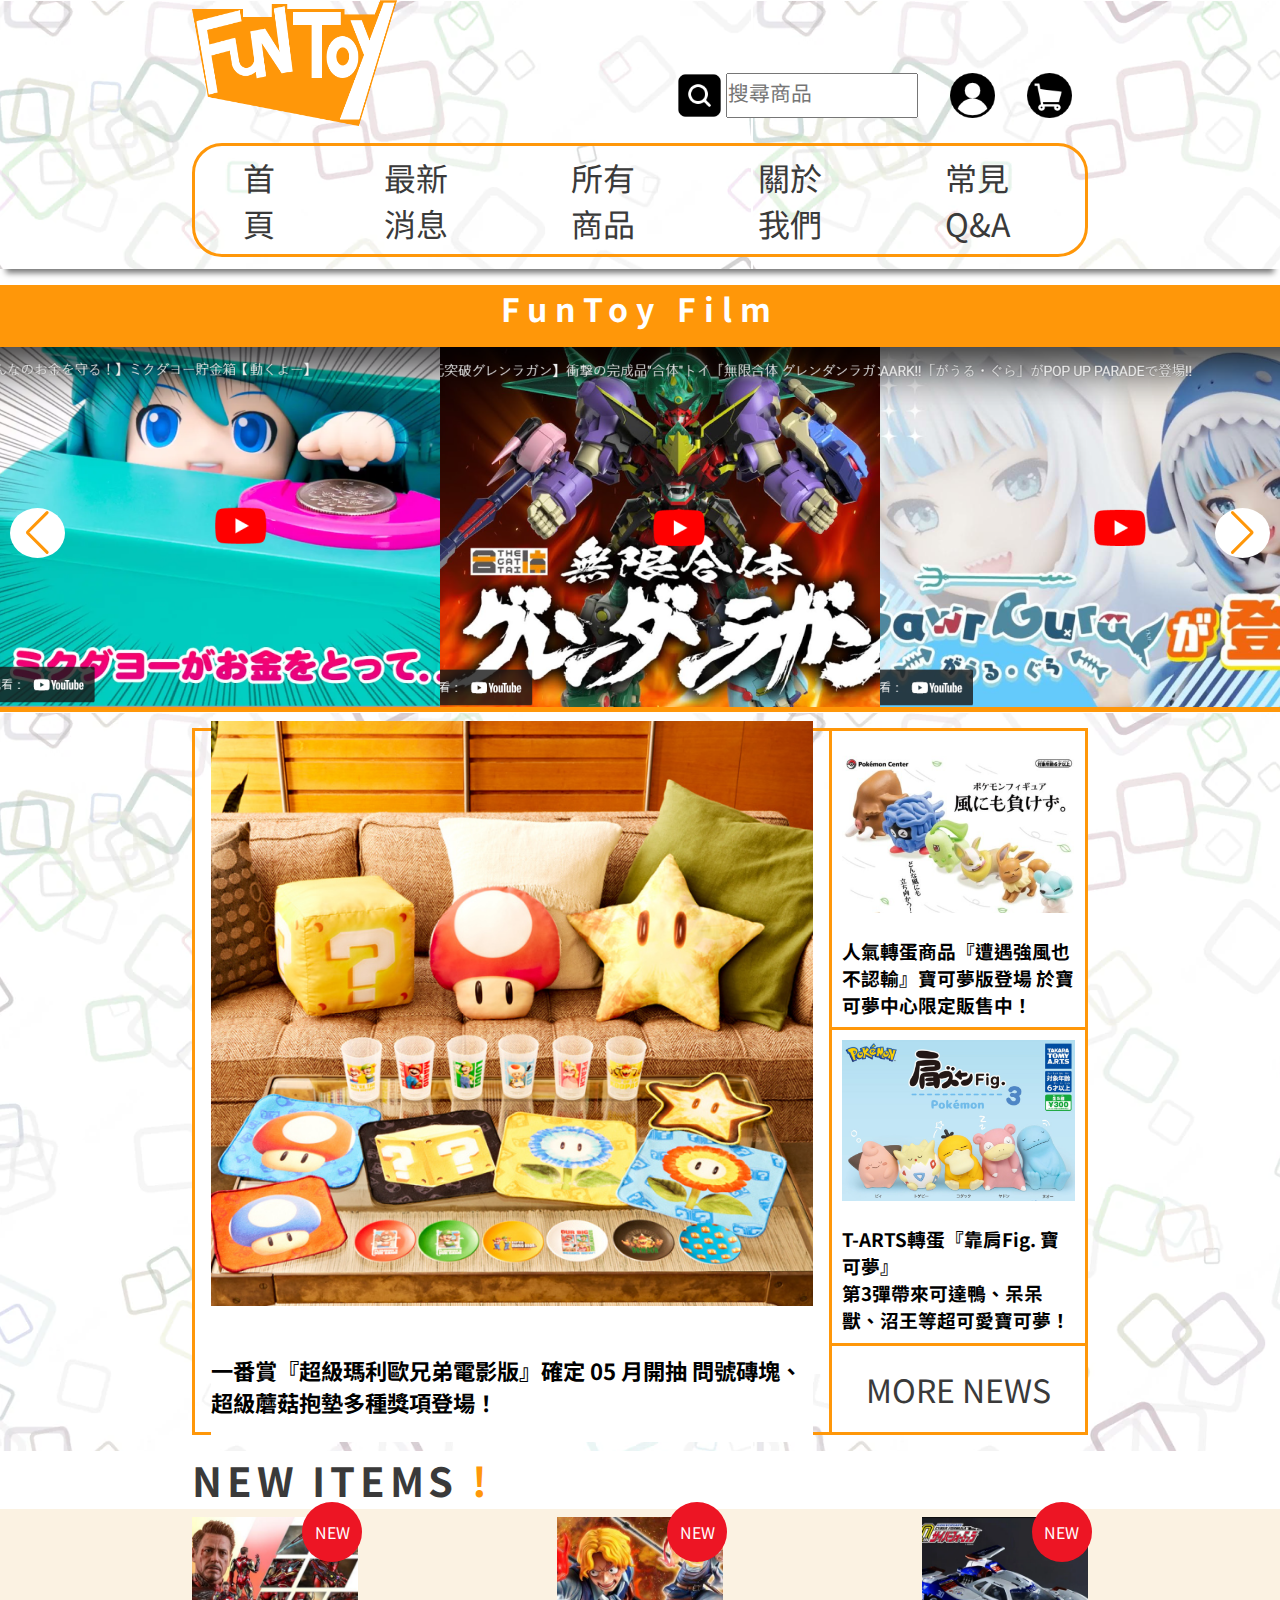
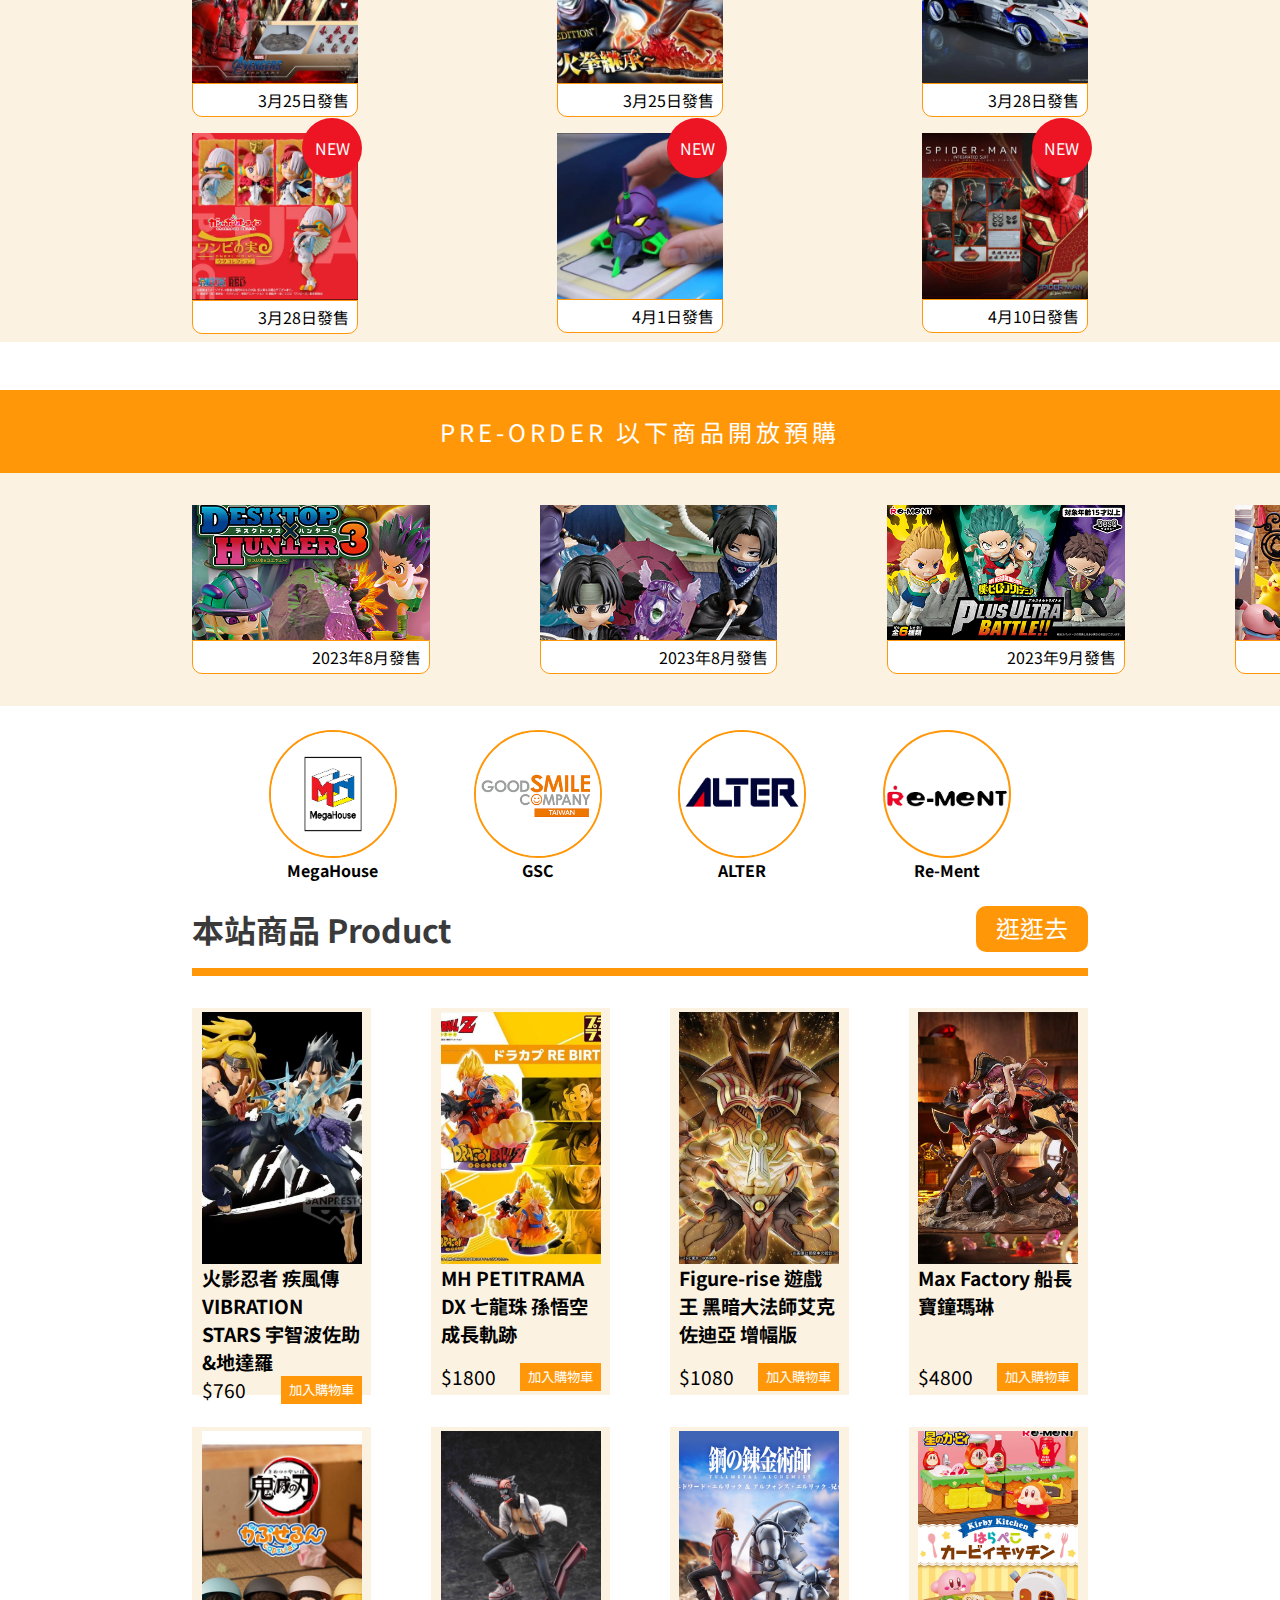
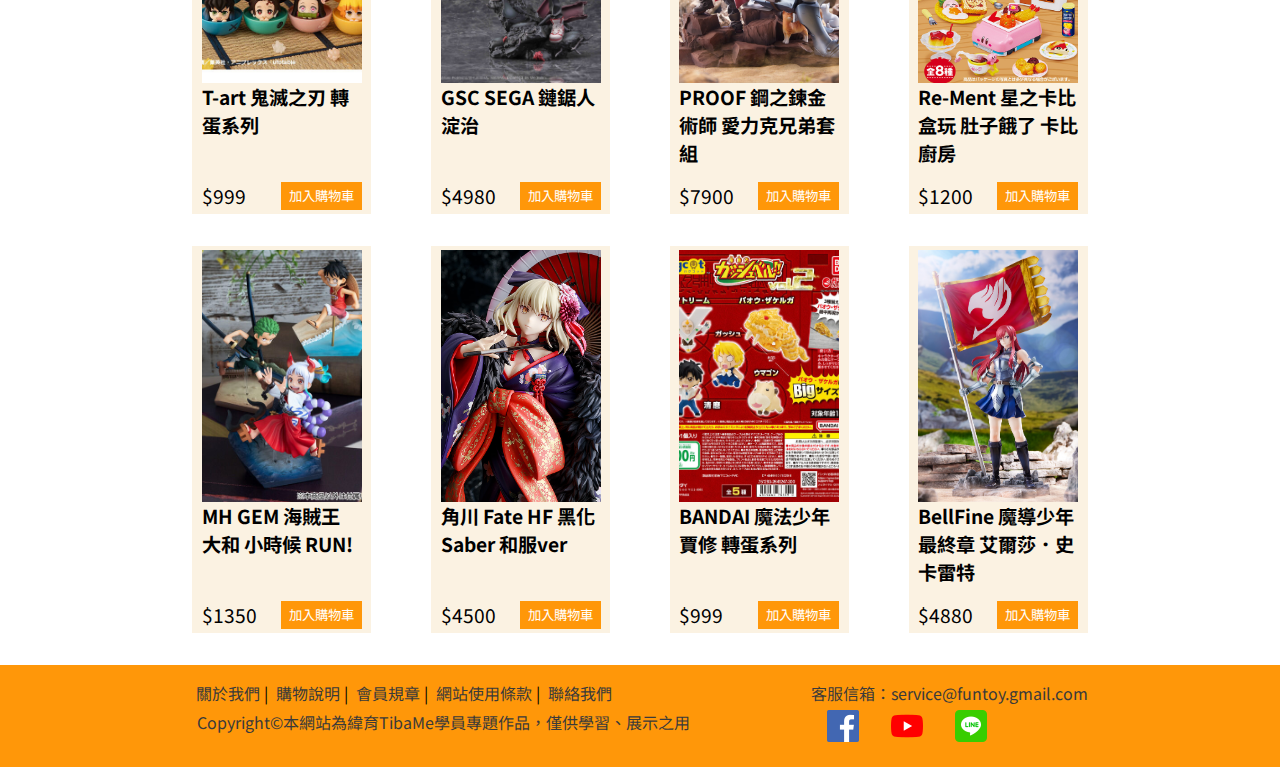
==== index.html @ 92668ed8 "first master" ====
<!DOCTYPE html>
<html lang="en">
  <head>
    <meta charset="UTF-8" />
    <meta http-equiv="X-UA-Compatible" content="IE=edge" />
    <meta name="viewport" content="width=device-width, initial-scale=1.0" />
    <title>FunToy</title>
    <link rel="preconnect" href="https://fonts.googleapis.com" />
    <link rel="preconnect" href="https://fonts.gstatic.com" crossorigin />
    <link
      href="https://fonts.googleapis.com/css2?family=Noto+Sans+TC:wght@500&display=swap"
      rel="stylesheet"
    />
    <link
      rel="stylesheet"
      href="https://cdnjs.cloudflare.com/ajax/libs/font-awesome/6.4.0/css/all.min.css"
      integrity="sha512-iecdLmaskl7CVkqkXNQ/ZH/XLlvWZOJyj7Yy7tcenmpD1ypASozpmT/E0iPtmFIB46ZmdtAc9eNBvH0H/ZpiBw=="
      crossorigin="anonymous"
      referrerpolicy="no-referrer"
    />

    <!-- Swiper -->
    <link
      rel="stylesheet"
      href="https://cdn.jsdelivr.net/npm/swiper@9/swiper-bundle.min.css"
    />
    <link rel="stylesheet" href="./style.css" />
  </head>

  <body>
    <!-- 導航列 -->
    <header>
      <section>
        <a href="index.html"
          ><img class="logo" src="./picture/logo/LogoVer2.png" alt=""
        /></a>
        <div class="top">
          <div class="search">
            <img src="./picture/icon/scan.png" alt="" />
            <input type="text" placeholder="搜尋商品" />
          </div>
          <div class="user">
            <a href="#"><img src="./picture/icon/user.png" alt="" /></a>
          </div>
          <div class="cart">
            <a href="#"
              ><img src="./picture/icon/shopping-cart.png" alt=""
            /></a>
          </div>
        </div>
      </section>
      <section class="nav-list">
        <nav>
          <ul>
            <li>
              <a href="index.html"
                ><i class="fa-solid fa-house-chimney"></i> 首頁</a
              >
            </li>
            <li>
              <a href="news.html"><i class="fa-solid fa-bars"></i> 最新消息</a>
            </li>
            <li>
              <a href="products.html"
                ><i class="fa-brands fa-shopify"></i> 所有商品</a
              >
            </li>
            <li>
              <a href="about.html"
                ><i class="fa-solid fa-address-card"></i> 關於我們</a
              >
            </li>
            <li>
              <a href="contact.html"
                ><i class="fa-sharp fa-regular fa-message"></i> 常見Q&A</a
              >
            </li>
          </ul>
        </nav>
      </section>
    </header>
    <!-- 輪播banner -->
    <section class="banner">
      <h1>FunToy Film</h1>

      <div class="swiper">
        <!-- Additional required wrapper -->
        <div class="swiper-wrapper">
          <!-- Slides -->

          <div class="swiper-slide">
            <a target="_blank" href="https://youtu.be/ymVnEm4nGgQ"
              ><img src="./picture/video-cover/video-2.png" alt=""
            /></a>
          </div>

          <div class="swiper-slide">
            <a target="_blank" href="https://youtu.be/edZnUXuhVXc"
              ><img src="./picture/video-cover/video-3.png" alt=""
            /></a>
          </div>

          <div class="swiper-slide">
            <a target="_blank" href="https://youtu.be/b91Qfs4lMQA"
              ><img src="./picture/video-cover/video-4.png" alt=""
            /></a>
          </div>

          <div class="swiper-slide">
            <a target="_blank" href="https://youtu.be/4UZ2wT9Nef4"
              ><img src="./picture/video-cover/video-5.png" alt=""
            /></a>
          </div>

          <div class="swiper-slide">
            <a target="_blank" href="https://youtu.be/yBBcbb97hNU"
              ><img src="./picture/video-cover/video-1.png" alt=""
            /></a>
          </div>
        </div>
        <!-- If we need pagination -->
        <div class="swiper-pagination"></div>

        <!-- If we need navigation buttons -->
        <div class="swiper-button-prev"></div>
        <div class="swiper-button-next"></div>

        <!-- If we need scrollbar -->
        <!-- <div class="swiper-scrollbar"></div> -->
      </div>
    </section>
    <!-- News -->
    <section class="news">
      <div class="content">
        <div class="main">
          <img src="./picture/news/mario-export.png" alt="" />
          <br />
          <h2>
            一番賞『超級瑪利歐兄弟電影版』確定 05 月開抽
            問號磚塊、超級蘑菇抱墊多種獎項登場！
          </h2>
        </div>

        <div class="other">
          <div class="other-card">
            <img src="./picture/news/p2-cut.png" alt="" />
            <br />
            <h3>
              人氣轉蛋商品『遭遇強風也不認輸』寶可夢版登場
              於寶可夢中心限定販售中！
            </h3>
          </div>
          <div class="other-card">
            <img src="./picture/news/p1-cut.png" alt="" />
            <br />
            <h3>
              T-ARTS轉蛋『靠肩Fig. 寶可夢』<br />第3彈帶來可達鴨、呆呆獸、沼王等超可愛寶可夢！
            </h3>
          </div>
          <div class="more">
            <a href="news.html">MORE NEWS</a>
          </div>
        </div>
      </div>
    </section>
    <!-- 新貨到 -->
    <div class="new-item-title">
      <h1>NEW ITEMS <span style="color: rgb(255, 151, 9)">!</span></h1>
    </div>
    <section class="new-item">
      <div class="items">
        <div class="cards">
          <div class="card">
            <a href="#"
              ><img src="./picture/new-profuct/ironMan.png" alt=""
            /></a>
            <p>3月25日發售</p>
            <div class="newtag">NEW</div>
          </div>
          <div class="card">
            <a href="#"><img src="./picture/new-profuct/sabo.png" alt="" /></a>
            <p>3月25日發售</p>
            <div class="newtag">NEW</div>
          </div>
          <div class="card">
            <a href="#"><img src="./picture/new-profuct/sugo.png" alt="" /></a>
            <p>3月28日發售</p>
            <div class="newtag">NEW</div>
          </div>
        </div>
        <div class="cards">
          <div class="card">
            <a href="#"><img src="./picture/new-profuct/uta.png" alt="" /></a>
            <p>3月28日發售</p>
            <div class="newtag">NEW</div>
          </div>
          <div class="card">
            <a href="#"><img src="./picture/new-profuct/eva.png" alt="" /></a>
            <p>4月1日發售</p>
            <div class="newtag">NEW</div>
          </div>
          <div class="card">
            <a href="#"
              ><img src="./picture/new-profuct/spider.png" alt=""
            /></a>
            <p>4月10日發售</p>
            <div class="newtag">NEW</div>
          </div>
        </div>
      </div>
    </section>
    <br />
    <br />
    <!-- 預購商品 -->
    <div class="preorder-title">PRE-ORDER 以下商品開放預購</div>
    <section class="preorder">
      <div class="second-swiper mySwiper">
        <div class="swiper-wrapper">
          <div class="swiper-slide">
            <img src="./picture/order/preorder-1.png" alt="" />
            <p>2023年8月發售</p>
          </div>
          <div class="swiper-slide">
            <img src="./picture/order/preorder-2.png" alt="" />
            <p>2023年8月發售</p>
          </div>
          <div class="swiper-slide">
            <img src="./picture/order/hero-1.jpg" alt="" />
            <p>2023年9月發售</p>
          </div>
          <div class="swiper-slide">
            <img src="./picture/order/preorder-3.png" alt="" />
            <p>2023年9月發售</p>
          </div>
          <div class="swiper-slide">
            <img src="./picture/order/hero-2.jpg" alt="" />
            <p>2023年10月發售</p>
          </div>
          <div class="swiper-slide">
            <img src="./picture/order/preorder-4.png" alt="" />
            <p>2023年10月發售</p>
          </div>
          <div class="swiper-slide">
            <img src="./picture/order/tokyo.png" alt="" />
            <p>2023年11月發售</p>
          </div>
        </div>
      </div>
    </section>
    <!-- PVC品牌 -->
    <section class="brand">
      <div class="brand-card">
        <div class="pic">
          <a href="#"><img src="./picture/brand/MH.png" alt="" /></a>
        </div>
        <h4>MegaHouse</h4>
      </div>
      <div class="brand-card">
        <div class="pic">
          <a href="#"><img src="./picture/brand/GSC.png" alt="" /></a>
        </div>
        <h4>GSC</h4>
      </div>
      <div class="brand-card">
        <div class="pic">
          <a href="#"><img src="./picture/brand/ALTER.png" alt="" /></a>
        </div>
        <h4>ALTER</h4>
      </div>
      <div class="brand-card">
        <div class="pic">
          <a href="#"
            ><img src="./picture/brand/rement_logo_343x343.png" alt=""
          /></a>
        </div>
        <h4>Re-Ment</h4>
      </div>
    </section>
    <!-- 本站商品 -->
    <section class="product">
      <div class="product-top">
        <h1>本站商品 Product</h1>
        <a href="./products.html">逛逛去</a>
      </div>
      <div class="dash"></div>
      <div class="cards">
        <div class="card">
          <div class="pic">
            <a href="./item.html"
              ><img src="./picture/product/product3.png" alt=""
            /></a>
          </div>

          <h4>火影忍者 疾風傳 VIBRATION STARS 宇智波佐助&地達羅</h4>
          <div class="price">
            <p>$760</p>
            <button>加入購物車</button>
          </div>
        </div>
        <div class="card">
          <div class="pic">
            <a href="./item.html"
              ><img src="./picture/product/DX ball.jpg" alt=""
            /></a>
          </div>

          <h4>MH PETITRAMA DX 七龍珠 孫悟空 成長軌跡</h4>
          <div class="price">
            <p>$1800</p>
            <button>加入購物車</button>
          </div>
        </div>
        <div class="card">
          <div class="pic">
            <a href="./item.html"
              ><img src="./picture/product/product1.jpg" alt=""
            /></a>
          </div>

          <h4>Figure-rise 遊戲王 黑暗大法師艾克佐迪亞 增幅版</h4>
          <div class="price">
            <p>$1080</p>
            <button>加入購物車</button>
          </div>
        </div>
        <div class="card">
          <div class="pic">
            <a href="./item.html"
              ><img src="./picture/product/product2.png" alt=""
            /></a>
          </div>

          <h4>Max Factory 船長 寶鐘瑪琳</h4>
          <div class="price">
            <p>$4800</p>
            <button>加入購物車</button>
          </div>
        </div>
      </div>
      <div class="cards">
        <div class="card">
          <div class="pic">
            <a href="./item.html"
              ><img src="./picture/product/breath.jpg" alt=""
            /></a>
          </div>

          <h4>T-art 鬼滅之刃 轉蛋系列</h4>
          <div class="price">
            <p>$999</p>
            <button>加入購物車</button>
          </div>
        </div>
        <div class="card">
          <div class="pic">
            <a href="./item.html"
              ><img src="./picture/product/chainsaw.jpg" alt=""
            /></a>
          </div>

          <h4>GSC SEGA 鏈鋸人 淀治</h4>
          <div class="price">
            <p>$4980</p>
            <button>加入購物車</button>
          </div>
        </div>
        <div class="card">
          <div class="pic">
            <a href="./item.html"
              ><img src="./picture/product/edward.jpg" alt=""
            /></a>
          </div>

          <h4>PROOF 鋼之鍊金術師 愛力克兄弟套組</h4>
          <div class="price">
            <p>$7900</p>
            <button>加入購物車</button>
          </div>
        </div>
        <div class="card">
          <div class="pic">
            <a href="./item.html"
              ><img src="./picture/product/carbee.jpg" alt=""
            /></a>
          </div>

          <h4>Re-Ment 星之卡比盒玩 肚子餓了 卡比廚房</h4>
          <div class="price">
            <p>$1200</p>
            <button>加入購物車</button>
          </div>
        </div>
      </div>
      <div class="cards">
        <div class="card">
          <div class="pic">
            <a href="./item.html"
              ><img src="./picture/product/onepiece.jpg" alt=""
            /></a>
          </div>

          <h4>MH GEM 海賊王 大和 小時候 RUN!</h4>
          <div class="price">
            <p>$1350</p>
            <button>加入購物車</button>
          </div>
        </div>
        <div class="card">
          <div class="pic">
            <a href="./item.html"
              ><img src="./picture/product/saber.jpg" alt=""
            /></a>
          </div>

          <h4>角川 Fate HF 黑化Saber 和服ver</h4>
          <div class="price">
            <p>$4500</p>
            <button>加入購物車</button>
          </div>
        </div>
        <div class="card">
          <div class="pic">
            <a href="./item.html"
              ><img src="./picture/product/MG.jpg" alt=""
            /></a>
          </div>

          <h4>BANDAI 魔法少年賈修 轉蛋系列</h4>
          <div class="price">
            <p>$999</p>
            <button>加入購物車</button>
          </div>
        </div>
        <div class="card">
          <div class="pic">
            <a href="./item.html"
              ><img src="./picture/product/fairy.jpg" alt=""
            /></a>
          </div>

          <h4>BellFine 魔導少年最終章 艾爾莎．史卡雷特</h4>
          <div class="price">
            <p>$4880</p>
            <button>加入購物車</button>
          </div>
        </div>
      </div>
    </section>
    <!-- 頁腳 -->
    <footer>
      <div class="footer-content">
        <div class="link">
          <ul>
            <li><a href="#">關於我們 </a></li>
            <li><a href="#">購物說明 </a></li>
            <li><a href="#">會員規章 </a></li>
            <li><a href="#">網站使用條款 </a></li>
            <li><a href="#">聯絡我們</a></li>
          </ul>
          <p>
            Copyright&copy;本網站為緯育TibaMe學員專題作品，僅供學習、展示之用
          </p>
        </div>
        <div class="mail">
          <p>客服信箱：service@funtoy.gmail.com</p>
          <div class="social-logo">
            <div class="logo">
              <a href="#"><img src="./picture/icon/facebook.png" alt="" /></a>
            </div>
            <div class="logo">
              <a href="#"><img src="./picture/icon/youtube.png" alt="" /></a>
            </div>
            <div class="logo">
              <a href="#"><img src="./picture/icon/line.png" alt="" /></a>
            </div>
          </div>
        </div>
      </div>
    </footer>

    <!-- swiper -->
    <script src="https://cdn.jsdelivr.net/npm/swiper@9/swiper-bundle.min.js"></script>
    <script src="./app.js"></script>
  </body>
</html>
---- style.css ----
* {
  padding: 0;
  margin: 0;
  box-sizing: border-box;
  font-family: "Noto Sans TC", sans-serif;
}

header {
  background: url("./picture/seamless.png");
  box-shadow: 0 10px 6px -6px #777;
}
header section {
  display: flex;
  justify-content: space-between;
  align-items: flex-end;
  width: 70vw;
  margin: auto;
}
header section a img.logo {
  width: 16vw;
  height: 14vh;
}
header section .top {
  display: flex;
  vertical-align: bottom;
  margin-left: auto;
}
header section .top .search {
  padding: 0.5rem 1rem;
}
header section .top .search img {
  height: 5vh;
  vertical-align: bottom;
}
header section .top .search input {
  display: inline-block;
  width: 15vw;
  height: 5vh;
}
header section .top .search input::-moz-placeholder {
  font-size: 1.3rem;
}
header section .top .search input::placeholder {
  font-size: 1.3rem;
}
header section .top .search input:focus {
  outline-color: rgb(255, 151, 9);
}
header section .top .user {
  padding: 0.5rem 1rem;
}
header section .top .user img {
  height: 5vh;
}
header section .top .cart {
  padding: 0.5rem 1rem;
}
header section .top .cart img {
  height: 5vh;
}
header section.nav-list nav {
  margin: 0.75rem 0;
}
header section.nav-list nav ul {
  width: 70vw;
  margin: auto;
  border: 3px solid rgb(255, 151, 9);
  border-radius: 30px;
  display: flex;
  justify-content: space-evenly;
}
header section.nav-list nav ul li {
  padding: 0.5rem 3rem;
  font-size: 2rem;
  list-style-type: none;
}
header section.nav-list nav ul li a {
  text-decoration: none;
  color: rgb(58, 58, 58);
}
header section.nav-list nav ul li a:hover {
  color: rgb(255, 151, 9);
}

section.banner {
  text-align: center;
  background-color: rgb(255, 151, 9);
}
section.banner h1 {
  color: white;
  font-size: 2rem;
  letter-spacing: 0.5rem;
  margin: 1rem 0;
}
section.banner section.banner {
  text-align: center;
  background-color: rgb(255, 151, 9);
}
section.banner section.banner h1 {
  font-size: 1.75rem;
}
section.banner section.banner .swiper .swiper-wrapper .swiper-slide {
  margin: 0 auto;
  font-size: 18px;
  background: rgb(255, 151, 9);
  display: flex;
  justify-content: center;
  align-items: center;
}
section.banner section.banner .swiper .swiper-wrapper .swiper-slide a img {
  width: 100%;
  display: block;
}

section.news {
  background: url("./picture/seamless.png");
  padding: 1rem;
}
section.news .content {
  width: 70vw;
  margin: auto;
  display: flex;
  justify-content: center;
  border: 3px solid rgb(255, 151, 9);
}
section.news .content .main {
  background-color: white;
  width: 50vw;
  height: 65vh;
  padding: 0 1rem;
  display: flex;
  flex-direction: column;
  justify-content: center;
  margin: auto 0;
}
section.news .content .main img {
  width: 100%;
  height: 100%;
  margin-bottom: auto;
  -o-object-fit: cover;
     object-fit: cover;
}
section.news .content .main h2 {
  padding: 1.5rem 0;
  background-color: white;
  font-size: 1.39rem;
}
section.news .content .other {
  background-color: white;
  width: 20vw;
  display: flex;
  flex-direction: column;
  justify-content: space-between;
}
section.news .content .other .other-card {
  border-left: 3px solid rgb(255, 151, 9);
  border-bottom: 3px solid rgb(255, 151, 9);
  flex: 1 1 293px;
  padding: 0.6rem;
  display: flex;
  flex-direction: column;
}
section.news .content .other .other-card img {
  width: 100%;
}
section.news .content .other .other-card h3 {
  margin-top: auto;
}
section.news .content .other .more {
  width: 20vw;
  border-left: 3px solid rgb(255, 151, 9);
  text-align: center;
  margin: auto;
  padding: 1.25rem 0;
}
section.news .content .other .more a {
  font-size: 2rem;
  text-decoration: none;
  color: rgb(58, 58, 58);
}
section.news .content .other .more:hover {
  background-color: rgb(255, 151, 9);
}
section.news .content .other .more:hover a {
  color: white;
}

.new-item-title {
  width: 70vw;
  margin: auto;
}
.new-item-title h1 {
  color: rgb(58, 58, 58);
  font-size: 2.5rem;
  letter-spacing: 0.3rem;
}

section.new-item {
  background-color: rgb(251, 242, 226);
}
section.new-item .items {
  width: 70vw;
  margin: auto;
}
section.new-item .items .cards {
  display: flex;
  justify-content: space-between;
}
section.new-item .items .cards .card {
  width: 13vw;
  margin: 0.5rem 0;
  position: relative;
}
section.new-item .items .cards .card img {
  display: block;
  width: 100%;
}
section.new-item .items .cards .card p {
  background-color: white;
  text-align: end;
  border: 1px solid rgb(255, 151, 9);
  padding: 0.25rem 0.5rem;
  border-radius: 0 0 10px 10px;
}
section.new-item .items .cards .card div.newtag {
  width: 60px;
  height: 60px;
  position: absolute;
  top: -15px;
  right: -4px;
  background-color: rgb(237, 21, 36);
  font-size: 1rem;
  border-radius: 50%;
  display: flex;
  justify-content: center;
  align-items: center;
  color: white;
}

.preorder-title {
  letter-spacing: 0.25rem;
  text-align: center;
  padding: 1.5rem;
  font-size: 1.5rem;
  color: white;
  background-color: rgb(255, 151, 9);
}

section.preorder {
  background-color: rgb(251, 242, 226);
  overflow: hidden;
}
section.preorder .second-swiper .swiper-wrapper {
  width: 70vw;
  padding: 2rem;
}
section.preorder .second-swiper .swiper-wrapper .swiper-slide {
  width: 8vw;
}
section.preorder .second-swiper .swiper-wrapper .swiper-slide img {
  display: block;
  width: 100%;
}
section.preorder .second-swiper .swiper-wrapper .swiper-slide p {
  text-align: end;
  border: 1px solid rgb(255, 151, 9);
  padding: 0.25rem 0.5rem;
  border-radius: 0 0 10px 10px;
  background-color: white;
}

section.brand {
  display: flex;
  width: 70vw;
  justify-content: space-evenly;
  margin: auto;
  padding: 1.5rem 0;
}
section.brand .brand-card {
  width: 10vw;
}
section.brand .brand-card .pic {
  overflow: hidden;
}
section.brand .brand-card .pic a img {
  display: block;
  width: 100%;
  height: 10vw;
  border: 2px solid rgb(255, 151, 9);
  border-radius: 50%;
  -o-object-fit: cover;
     object-fit: cover;
  transition: all 0.3s ease;
}
section.brand .brand-card .pic a img:hover {
  transform: scale(1.03);
}
section.brand .brand-card h4 {
  text-align: center;
}

section.product {
  width: 70vw;
  margin: auto;
}
section.product .product-top {
  display: flex;
}
section.product .product-top h1 {
  color: rgb(58, 58, 58);
  font-size: 2rem;
  margin-right: auto;
}
section.product .product-top a {
  display: inline-block;
  font-size: 1.5rem;
  padding: 0.25rem 1.25rem;
  text-decoration: none;
  color: white;
  background-color: rgb(255, 151, 9);
  border-radius: 10px;
}
section.product .product-top a:hover {
  transform: scale(1.2);
  transition: all 0.3s ease;
}
section.product .dash {
  margin: 1rem 0;
  height: 0.5rem;
  background-color: rgb(255, 151, 9);
}
section.product .cards {
  width: 70vw;
  display: flex;
  justify-content: space-between;
  padding: 1rem 0;
}
section.product .cards .card {
  width: 14vw;
  height: 43vh;
  display: flex;
  flex-direction: column;
  padding: 0.25rem 0.6rem;
  background-color: rgb(251, 242, 226);
}
section.product .cards .card .pic img {
  display: block;
  width: 100%;
  height: 28vh;
  -o-object-fit: cover;
     object-fit: cover;
}
section.product .cards .card h4 {
  font-size: 1.2rem;
}
section.product .cards .card .price {
  margin-top: auto;
  display: flex;
}
section.product .cards .card .price p {
  font-size: 1.2rem;
  margin-right: auto;
}
section.product .cards .card .price button {
  padding: 0.25rem 0.5rem;
  color: white;
  background-color: rgb(255, 151, 9);
  cursor: pointer;
  border: none;
}
section.product .cards .card:hover {
  background-color: rgb(255, 236, 197);
}

footer {
  background-color: rgb(255, 151, 9);
}
footer .footer-content {
  width: 70vw;
  margin: 1rem auto 0 auto;
  padding: 1rem 0;
  display: flex;
  justify-content: space-between;
}
footer .footer-content .link ul {
  display: flex;
}
footer .footer-content .link ul li {
  padding: 0 0.25rem;
  list-style-type: none;
}
footer .footer-content .link ul li a {
  color: rgb(58, 58, 58);
  text-decoration: none;
}
footer .footer-content .link ul li a:hover {
  color: white;
}
footer .footer-content .link ul li::after {
  content: " |";
}
footer .footer-content .link ul li:last-child::after {
  content: "";
}
footer .footer-content .link p {
  padding: 0.3rem;
  color: rgb(58, 58, 58);
}
footer .footer-content .mail p {
  color: rgb(58, 58, 58);
}
footer .footer-content .mail .social-logo {
  display: flex;
  justify-content: flex-start;
}
footer .footer-content .mail .social-logo .logo {
  padding: 0.3rem 1rem;
}

.swiper-button-next,
.swiper-button-prev {
  width: 55px;
  height: 50px;
  background-color: white;
  color: rgb(255, 151, 9);
  border-radius: 50%;
  z-index: 1;
}/*# sourceMappingURL=style.css.map */
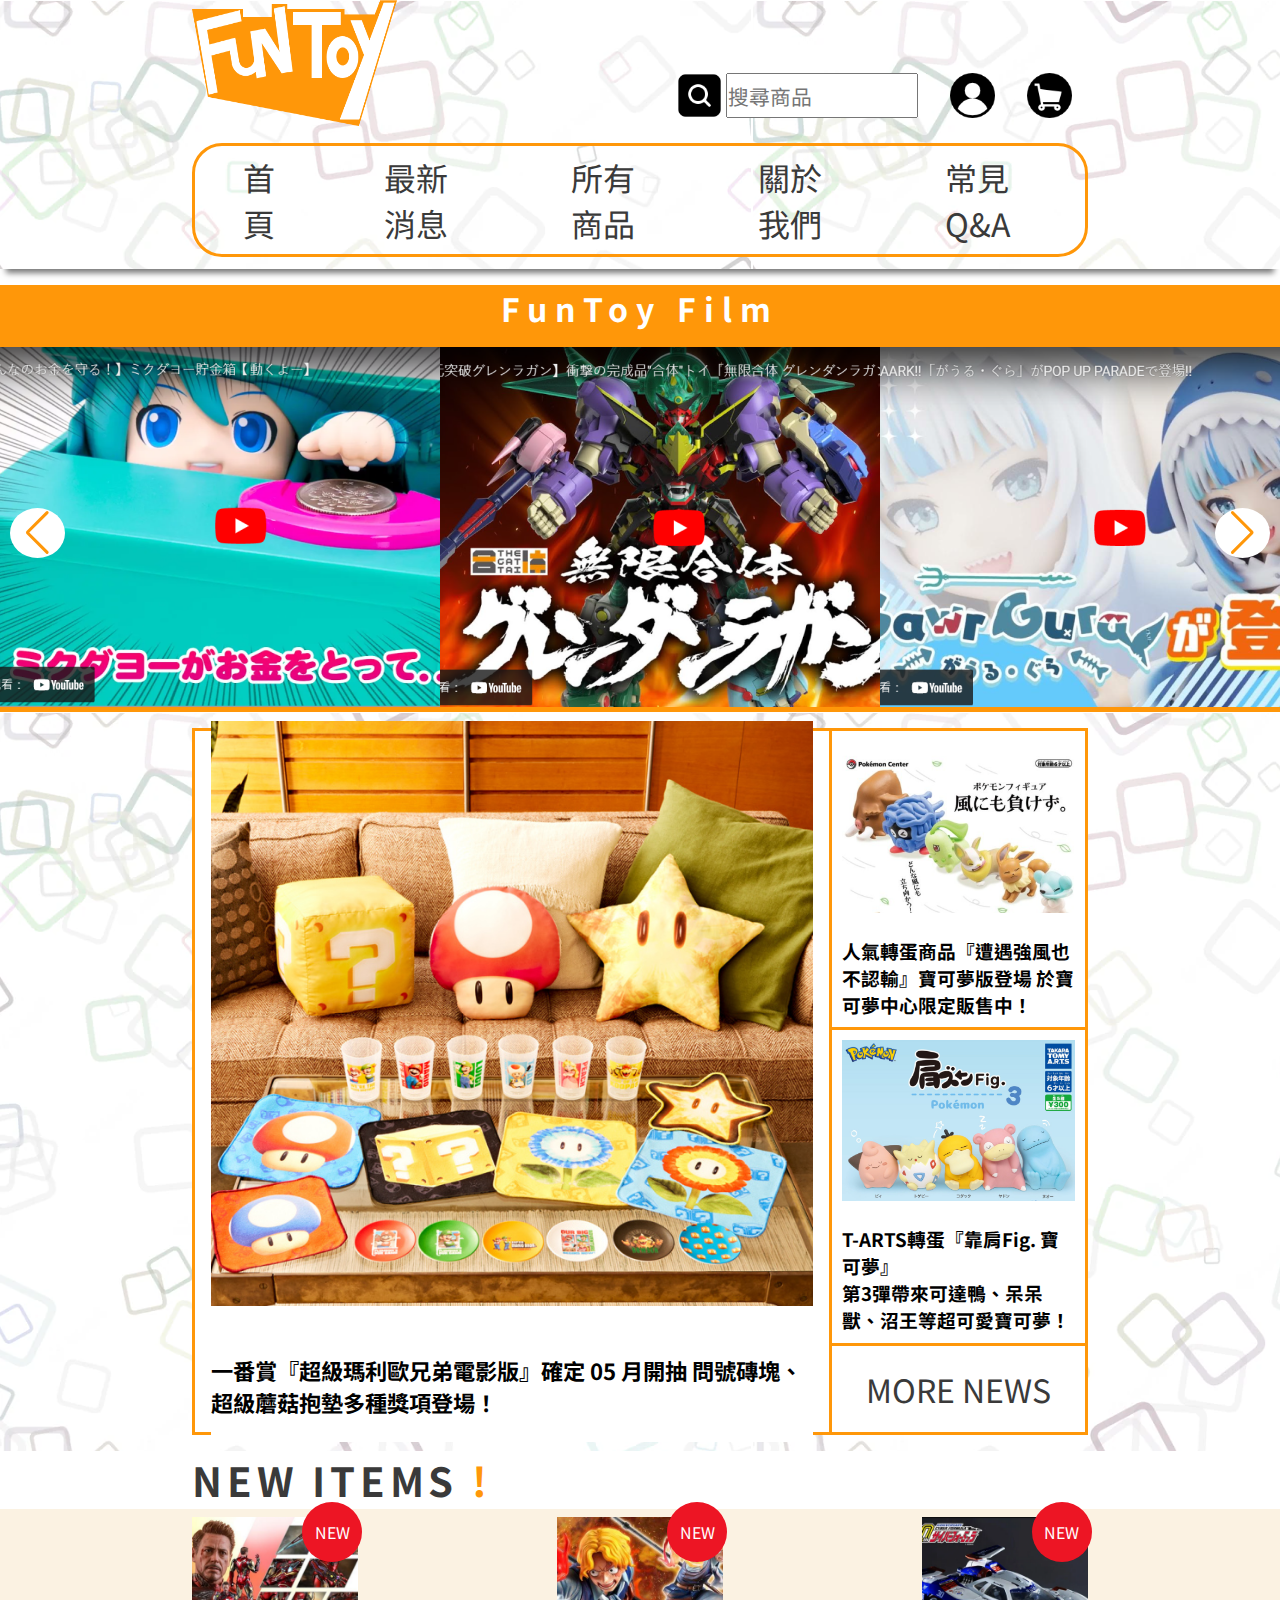
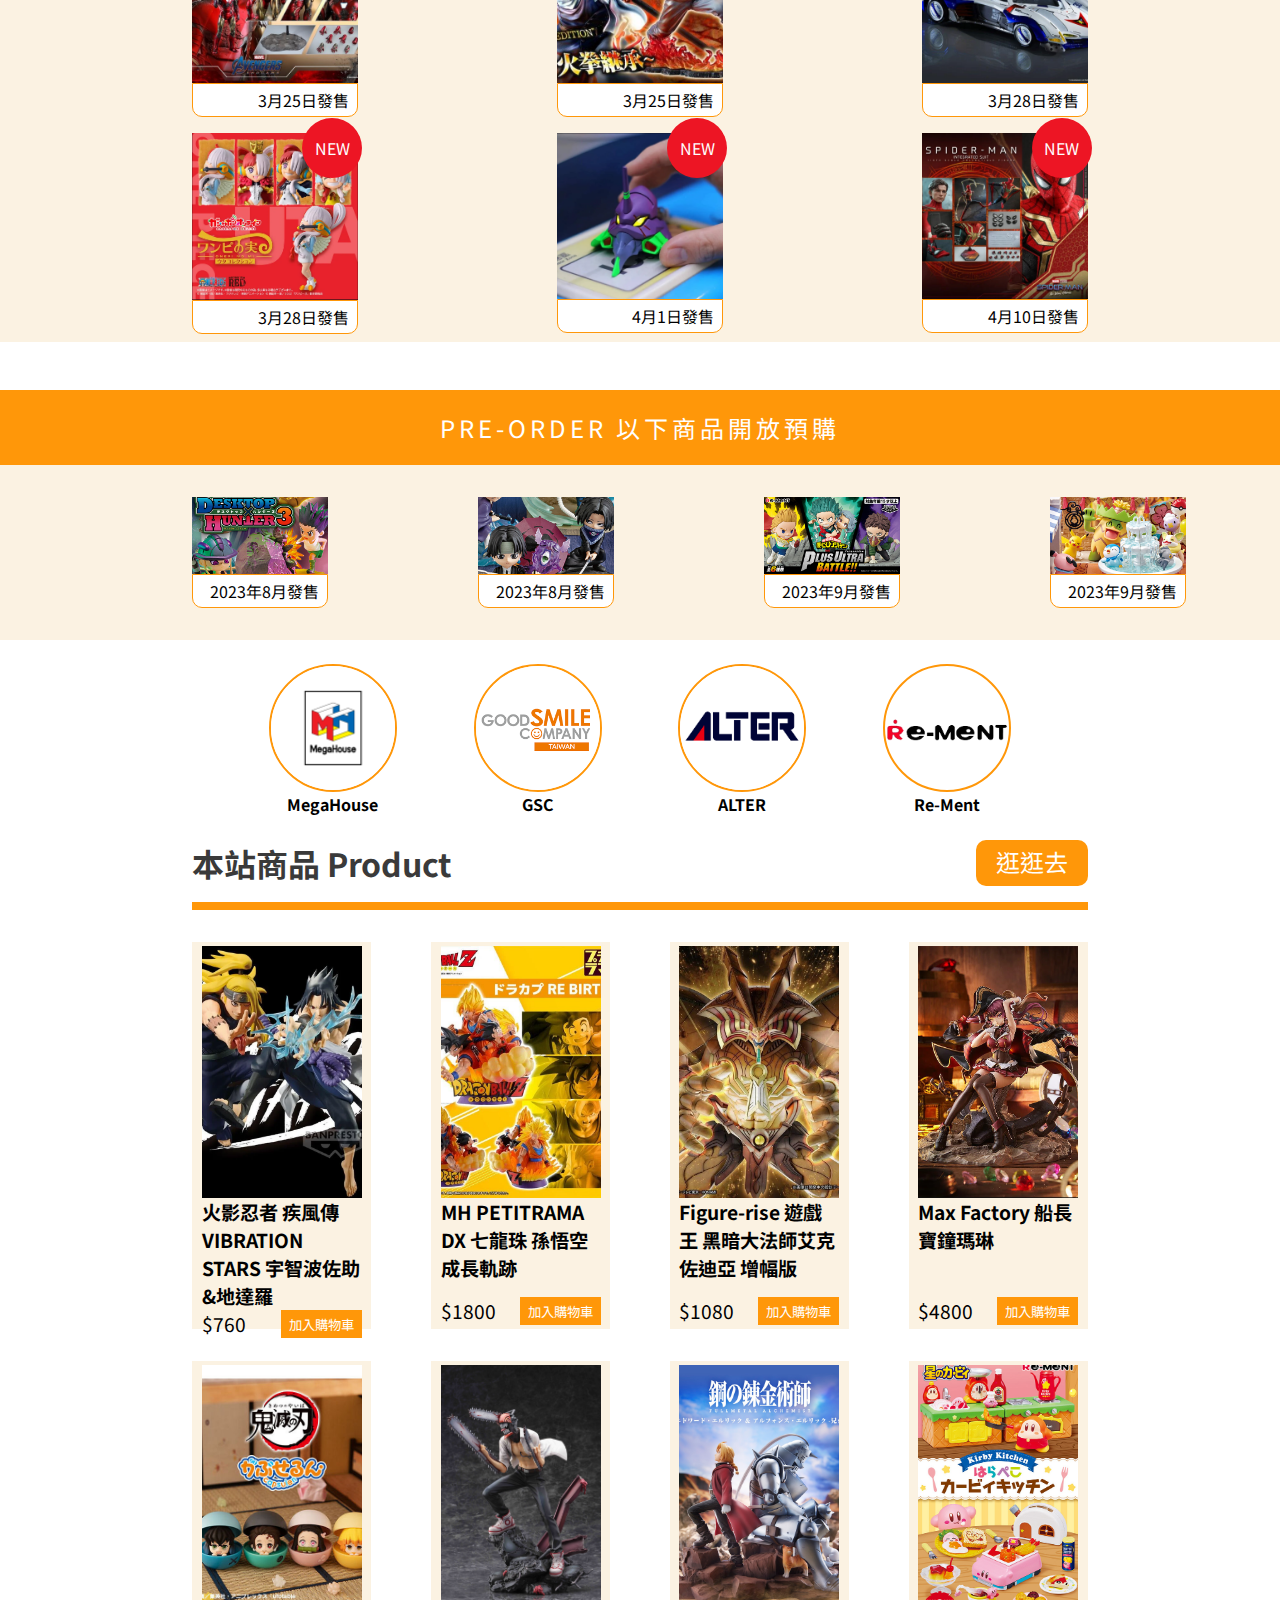
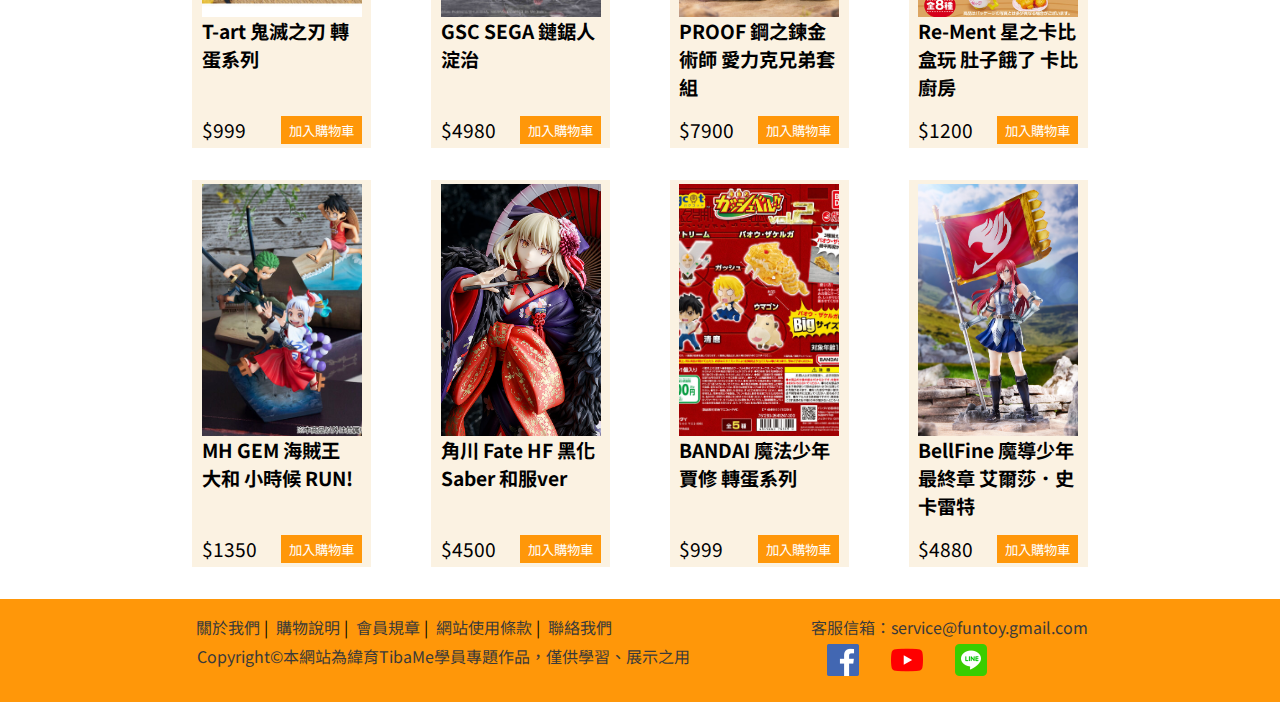
==== commit 8d79a4c0: "fix some html and css" ====
--- a/index.html
+++ b/index.html
@@ -171,36 +171,44 @@
       <div class="items">
         <div class="cards">
           <div class="card">
-            <a href="#"
+            <a href="./item.html"
               ><img src="./picture/new-profuct/ironMan.png" alt=""
             /></a>
             <p>3月25日發售</p>
             <div class="newtag">NEW</div>
           </div>
           <div class="card">
-            <a href="#"><img src="./picture/new-profuct/sabo.png" alt="" /></a>
+            <a href="./item.html"
+              ><img src="./picture/new-profuct/sabo.png" alt=""
+            /></a>
             <p>3月25日發售</p>
             <div class="newtag">NEW</div>
           </div>
           <div class="card">
-            <a href="#"><img src="./picture/new-profuct/sugo.png" alt="" /></a>
+            <a href="./item.html"
+              ><img src="./picture/new-profuct/sugo.png" alt=""
+            /></a>
             <p>3月28日發售</p>
             <div class="newtag">NEW</div>
           </div>
         </div>
         <div class="cards">
           <div class="card">
-            <a href="#"><img src="./picture/new-profuct/uta.png" alt="" /></a>
+            <a href="./item.html"
+              ><img src="./picture/new-profuct/uta.png" alt=""
+            /></a>
             <p>3月28日發售</p>
             <div class="newtag">NEW</div>
           </div>
           <div class="card">
-            <a href="#"><img src="./picture/new-profuct/eva.png" alt="" /></a>
+            <a href="./item.html"
+              ><img src="./picture/new-profuct/eva.png" alt=""
+            /></a>
             <p>4月1日發售</p>
             <div class="newtag">NEW</div>
           </div>
           <div class="card">
-            <a href="#"
+            <a href="./item.html"
               ><img src="./picture/new-profuct/spider.png" alt=""
             /></a>
             <p>4月10日發售</p>
--- a/style.css
+++ b/style.css
@@ -33,6 +33,7 @@
   vertical-align: bottom;
 }
 header section .top .search input {
+  font-size: 1.3rem;
   display: inline-block;
   width: 15vw;
   height: 5vh;
@@ -122,9 +123,9 @@
   display: flex;
   justify-content: center;
   border: 3px solid rgb(255, 151, 9);
+  background-color: white;
 }
 section.news .content .main {
-  background-color: white;
   width: 50vw;
   height: 65vh;
   padding: 0 1rem;
@@ -240,7 +241,7 @@
 .preorder-title {
   letter-spacing: 0.25rem;
   text-align: center;
-  padding: 1.5rem;
+  padding: 1.25rem 0;
   font-size: 1.5rem;
   color: white;
   background-color: rgb(255, 151, 9);
@@ -276,24 +277,22 @@
   margin: auto;
   padding: 1.5rem 0;
 }
-section.brand .brand-card {
-  width: 10vw;
-}
 section.brand .brand-card .pic {
   overflow: hidden;
+  width: 10vw;
+  height: 10vw;
+  border-radius: 50%;
+  border: 2px solid rgb(255, 151, 9);
 }
 section.brand .brand-card .pic a img {
   display: block;
   width: 100%;
-  height: 10vw;
-  border: 2px solid rgb(255, 151, 9);
-  border-radius: 50%;
   -o-object-fit: cover;
      object-fit: cover;
   transition: all 0.3s ease;
 }
 section.brand .brand-card .pic a img:hover {
-  transform: scale(1.03);
+  transform: scale(1.125);
 }
 section.brand .brand-card h4 {
   text-align: center;
@@ -424,5 +423,4 @@
   background-color: white;
   color: rgb(255, 151, 9);
   border-radius: 50%;
-  z-index: 1;
 }/*# sourceMappingURL=style.css.map */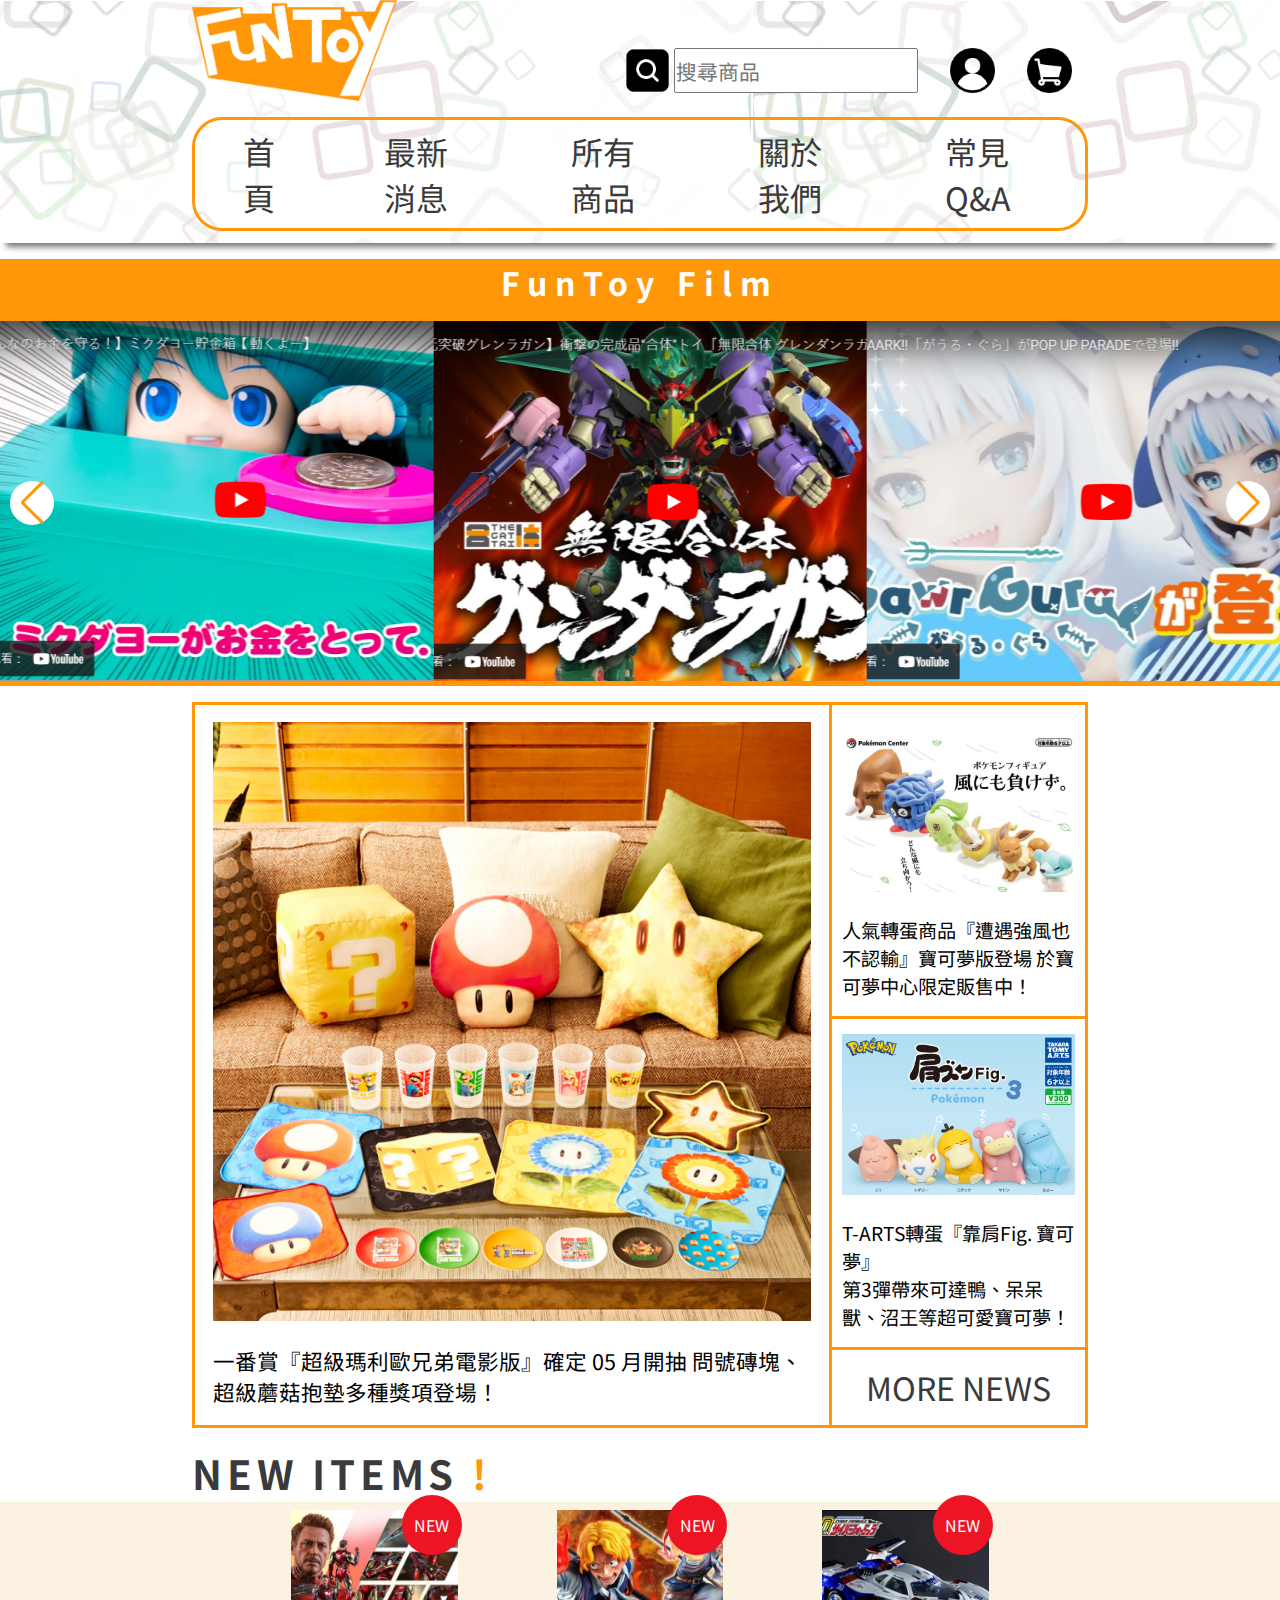
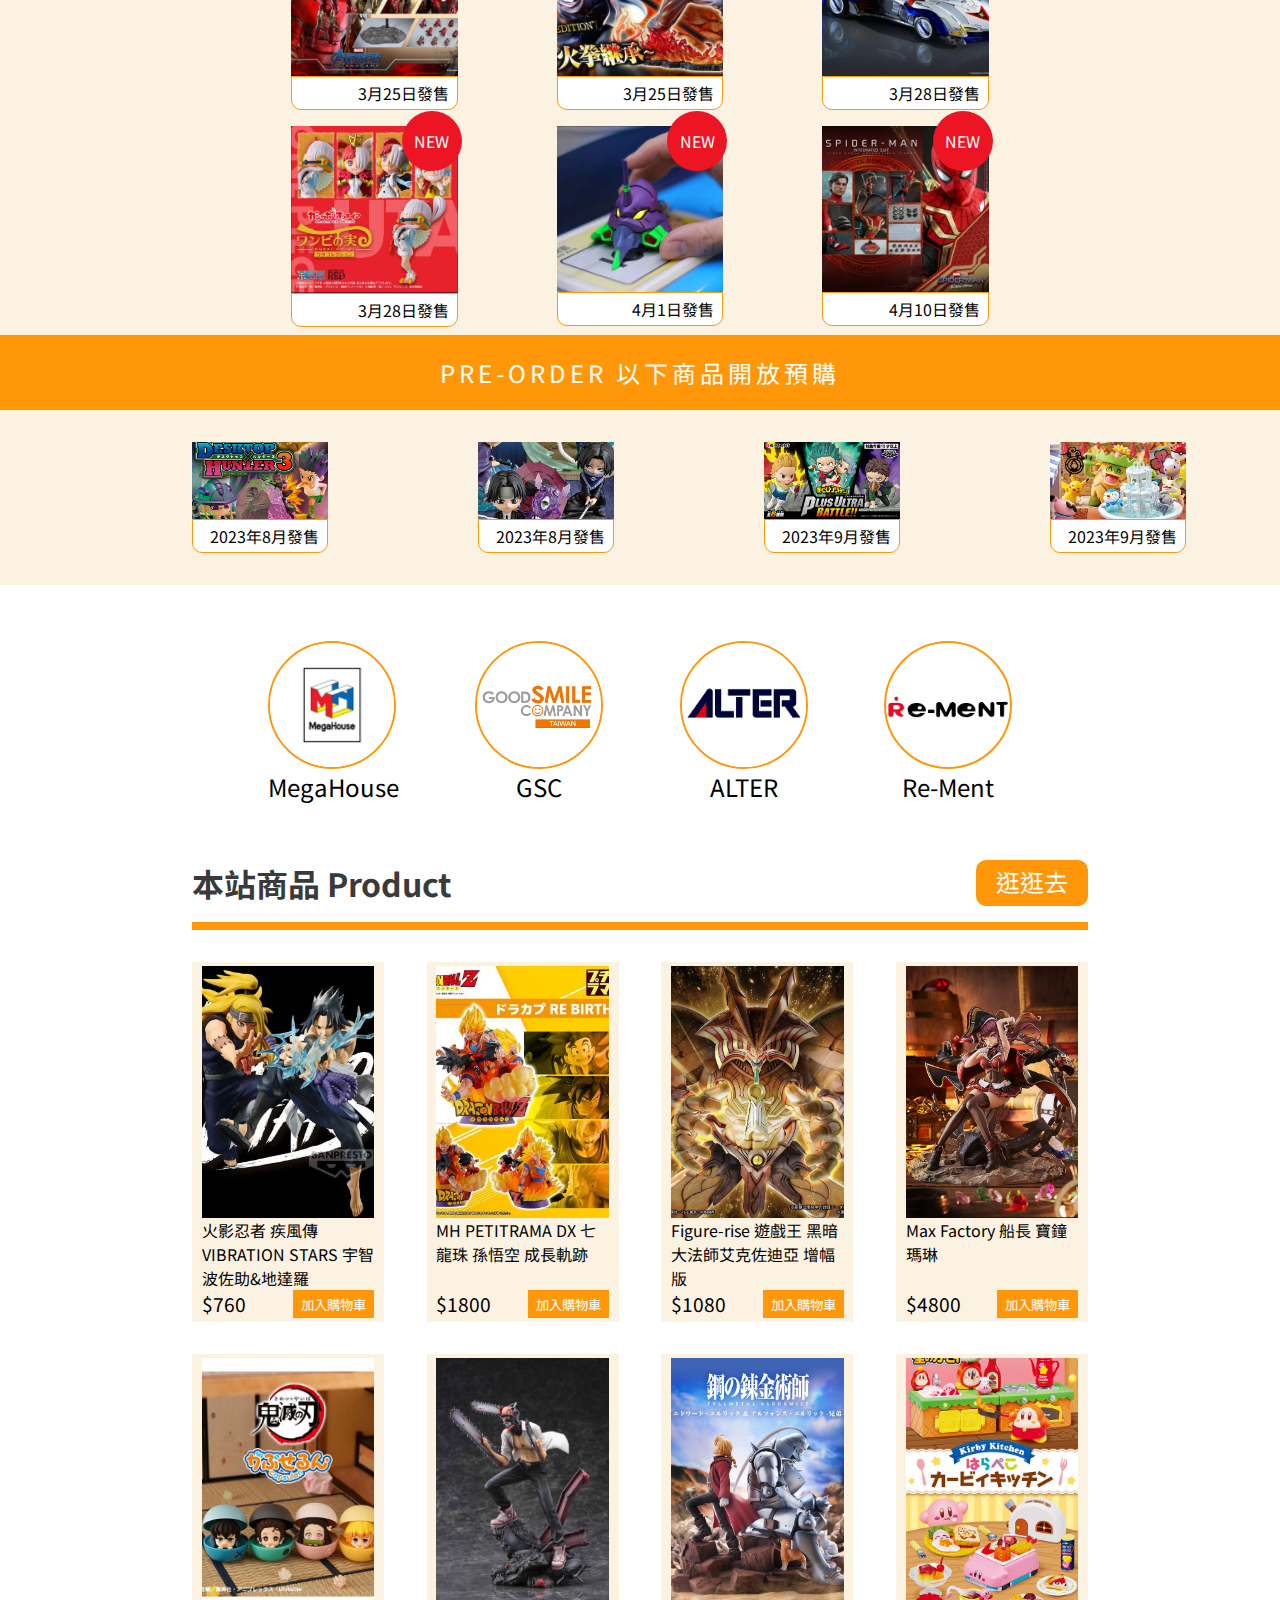
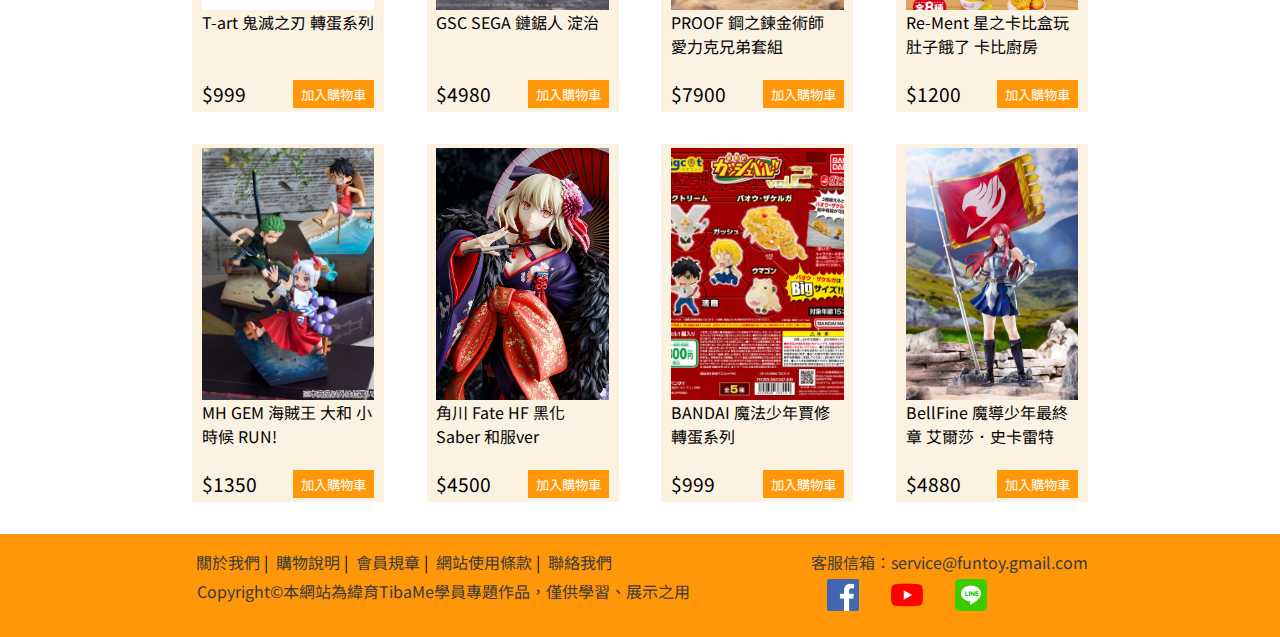
==== commit a63634de: "fix some issue" ====
--- a/index.html
+++ b/index.html
@@ -30,7 +30,7 @@
   <body>
     <!-- 導航列 -->
     <header>
-      <section>
+      <section class="logo">
         <a href="index.html"
           ><img class="logo" src="./picture/logo/LogoVer2.png" alt=""
         /></a>
@@ -88,34 +88,24 @@
         <div class="swiper-wrapper">
           <!-- Slides -->
 
-          <div class="swiper-slide">
-            <a target="_blank" href="https://youtu.be/ymVnEm4nGgQ"
-              ><img src="./picture/video-cover/video-2.png" alt=""
-            /></a>
-          </div>
-
-          <div class="swiper-slide">
-            <a target="_blank" href="https://youtu.be/edZnUXuhVXc"
-              ><img src="./picture/video-cover/video-3.png" alt=""
-            /></a>
-          </div>
-
-          <div class="swiper-slide">
-            <a target="_blank" href="https://youtu.be/b91Qfs4lMQA"
-              ><img src="./picture/video-cover/video-4.png" alt=""
-            /></a>
-          </div>
-
-          <div class="swiper-slide">
-            <a target="_blank" href="https://youtu.be/4UZ2wT9Nef4"
-              ><img src="./picture/video-cover/video-5.png" alt=""
-            /></a>
-          </div>
-
-          <div class="swiper-slide">
-            <a target="_blank" href="https://youtu.be/yBBcbb97hNU"
-              ><img src="./picture/video-cover/video-1.png" alt=""
-            /></a>
+          <div class="swiper-slide" onclick="modal()">
+            <img src="./picture/video-cover/video-2.png" alt="" />
+          </div>
+
+          <div class="swiper-slide" onclick="modalSecond()">
+            <img src="./picture/video-cover/video-3.png" alt="" />
+          </div>
+
+          <div class="swiper-slide" onclick="modalThird()">
+            <img src="./picture/video-cover/video-4.png" alt="" />
+          </div>
+
+          <div class="swiper-slide" onclick="modalFive()">
+            <img src="./picture/video-cover/video-5.png" alt="" />
+          </div>
+
+          <div class="swiper-slide" onclick="modalFour()">
+            <img src="./picture/video-cover/video-1.png" alt="" />
           </div>
         </div>
         <!-- If we need pagination -->
@@ -135,27 +125,27 @@
         <div class="main">
           <img src="./picture/news/mario-export.png" alt="" />
           <br />
-          <h2>
+          <p>
             一番賞『超級瑪利歐兄弟電影版』確定 05 月開抽
             問號磚塊、超級蘑菇抱墊多種獎項登場！
-          </h2>
+          </p>
         </div>
 
         <div class="other">
           <div class="other-card">
             <img src="./picture/news/p2-cut.png" alt="" />
             <br />
-            <h3>
+            <p>
               人氣轉蛋商品『遭遇強風也不認輸』寶可夢版登場
               於寶可夢中心限定販售中！
-            </h3>
+            </p>
           </div>
           <div class="other-card">
             <img src="./picture/news/p1-cut.png" alt="" />
             <br />
-            <h3>
+            <p>
               T-ARTS轉蛋『靠肩Fig. 寶可夢』<br />第3彈帶來可達鴨、呆呆獸、沼王等超可愛寶可夢！
-            </h3>
+            </p>
           </div>
           <div class="more">
             <a href="news.html">MORE NEWS</a>
@@ -217,8 +207,7 @@
         </div>
       </div>
     </section>
-    <br />
-    <br />
+
     <!-- 預購商品 -->
     <div class="preorder-title">PRE-ORDER 以下商品開放預購</div>
     <section class="preorder">
@@ -261,19 +250,19 @@
         <div class="pic">
           <a href="#"><img src="./picture/brand/MH.png" alt="" /></a>
         </div>
-        <h4>MegaHouse</h4>
+        <p>MegaHouse</p>
       </div>
       <div class="brand-card">
         <div class="pic">
           <a href="#"><img src="./picture/brand/GSC.png" alt="" /></a>
         </div>
-        <h4>GSC</h4>
+        <p>GSC</p>
       </div>
       <div class="brand-card">
         <div class="pic">
           <a href="#"><img src="./picture/brand/ALTER.png" alt="" /></a>
         </div>
-        <h4>ALTER</h4>
+        <p>ALTER</p>
       </div>
       <div class="brand-card">
         <div class="pic">
@@ -281,7 +270,7 @@
             ><img src="./picture/brand/rement_logo_343x343.png" alt=""
           /></a>
         </div>
-        <h4>Re-Ment</h4>
+        <p>Re-Ment</p>
       </div>
     </section>
     <!-- 本站商品 -->
@@ -299,7 +288,7 @@
             /></a>
           </div>
 
-          <h4>火影忍者 疾風傳 VIBRATION STARS 宇智波佐助&地達羅</h4>
+          <p>火影忍者 疾風傳 VIBRATION STARS 宇智波佐助&地達羅</p>
           <div class="price">
             <p>$760</p>
             <button>加入購物車</button>
@@ -312,7 +301,7 @@
             /></a>
           </div>
 
-          <h4>MH PETITRAMA DX 七龍珠 孫悟空 成長軌跡</h4>
+          <p>MH PETITRAMA DX 七龍珠 孫悟空 成長軌跡</p>
           <div class="price">
             <p>$1800</p>
             <button>加入購物車</button>
@@ -325,7 +314,7 @@
             /></a>
           </div>
 
-          <h4>Figure-rise 遊戲王 黑暗大法師艾克佐迪亞 增幅版</h4>
+          <p>Figure-rise 遊戲王 黑暗大法師艾克佐迪亞 增幅版</p>
           <div class="price">
             <p>$1080</p>
             <button>加入購物車</button>
@@ -338,7 +327,7 @@
             /></a>
           </div>
 
-          <h4>Max Factory 船長 寶鐘瑪琳</h4>
+          <p>Max Factory 船長 寶鐘瑪琳</p>
           <div class="price">
             <p>$4800</p>
             <button>加入購物車</button>
@@ -353,7 +342,7 @@
             /></a>
           </div>
 
-          <h4>T-art 鬼滅之刃 轉蛋系列</h4>
+          <p>T-art 鬼滅之刃 轉蛋系列</p>
           <div class="price">
             <p>$999</p>
             <button>加入購物車</button>
@@ -366,7 +355,7 @@
             /></a>
           </div>
 
-          <h4>GSC SEGA 鏈鋸人 淀治</h4>
+          <p>GSC SEGA 鏈鋸人 淀治</p>
           <div class="price">
             <p>$4980</p>
             <button>加入購物車</button>
@@ -379,7 +368,7 @@
             /></a>
           </div>
 
-          <h4>PROOF 鋼之鍊金術師 愛力克兄弟套組</h4>
+          <p>PROOF 鋼之鍊金術師 愛力克兄弟套組</p>
           <div class="price">
             <p>$7900</p>
             <button>加入購物車</button>
@@ -392,7 +381,7 @@
             /></a>
           </div>
 
-          <h4>Re-Ment 星之卡比盒玩 肚子餓了 卡比廚房</h4>
+          <p>Re-Ment 星之卡比盒玩 肚子餓了 卡比廚房</p>
           <div class="price">
             <p>$1200</p>
             <button>加入購物車</button>
@@ -407,7 +396,7 @@
             /></a>
           </div>
 
-          <h4>MH GEM 海賊王 大和 小時候 RUN!</h4>
+          <p>MH GEM 海賊王 大和 小時候 RUN!</p>
           <div class="price">
             <p>$1350</p>
             <button>加入購物車</button>
@@ -420,7 +409,7 @@
             /></a>
           </div>
 
-          <h4>角川 Fate HF 黑化Saber 和服ver</h4>
+          <p>角川 Fate HF 黑化Saber 和服ver</p>
           <div class="price">
             <p>$4500</p>
             <button>加入購物車</button>
@@ -433,7 +422,7 @@
             /></a>
           </div>
 
-          <h4>BANDAI 魔法少年賈修 轉蛋系列</h4>
+          <p>BANDAI 魔法少年賈修 轉蛋系列</p>
           <div class="price">
             <p>$999</p>
             <button>加入購物車</button>
@@ -446,7 +435,7 @@
             /></a>
           </div>
 
-          <h4>BellFine 魔導少年最終章 艾爾莎．史卡雷特</h4>
+          <p>BellFine 魔導少年最終章 艾爾莎．史卡雷特</p>
           <div class="price">
             <p>$4880</p>
             <button>加入購物車</button>
@@ -454,6 +443,81 @@
         </div>
       </div>
     </section>
+
+    <div class="film">
+      <button class="close-btn" onclick="closeBtn()">
+        <i class="fa-sharp fa-solid fa-xmark"></i>
+      </button>
+      <iframe
+        width="560"
+        height="315"
+        src="https://www.youtube.com/embed/ymVnEm4nGgQ"
+        title="YouTube video player"
+        frameborder="0"
+        allow="accelerometer; autoplay; clipboard-write; encrypted-media; gyroscope; picture-in-picture; web-share"
+        allowfullscreen
+      ></iframe>
+    </div>
+
+    <div class="film2">
+      <button class="close-btn" onclick="closeBtn2()">
+        <i class="fa-sharp fa-solid fa-xmark"></i>
+      </button>
+      <iframe
+        width="560"
+        height="315"
+        src="https://www.youtube.com/embed/edZnUXuhVXc"
+        title="YouTube video player"
+        frameborder="0"
+        allow="accelerometer; autoplay; clipboard-write; encrypted-media; gyroscope; picture-in-picture; web-share"
+        allowfullscreen
+      ></iframe>
+    </div>
+
+    <div class="film3">
+      <button class="close-btn" onclick="closeBtn3()">
+        <i class="fa-sharp fa-solid fa-xmark"></i>
+      </button>
+      <iframe
+        width="560"
+        height="315"
+        src="https://www.youtube.com/embed/b91Qfs4lMQA"
+        title="YouTube video player"
+        frameborder="0"
+        allow="accelerometer; autoplay; clipboard-write; encrypted-media; gyroscope; picture-in-picture; web-share"
+        allowfullscreen
+      ></iframe>
+    </div>
+
+    <div class="film4">
+      <button class="close-btn" onclick="closeBtn4()">
+        <i class="fa-sharp fa-solid fa-xmark"></i>
+      </button>
+      <iframe
+        width="560"
+        height="315"
+        src="https://www.youtube.com/embed/yBBcbb97hNU"
+        title="YouTube video player"
+        frameborder="0"
+        allow="accelerometer; autoplay; clipboard-write; encrypted-media; gyroscope; picture-in-picture; web-share"
+        allowfullscreen
+      ></iframe>
+    </div>
+
+    <div class="film5">
+      <button class="close-btn" onclick="closeBtn5()">
+        <i class="fa-sharp fa-solid fa-xmark"></i>
+      </button>
+      <iframe
+        width="560"
+        height="315"
+        src="https://www.youtube.com/embed/4UZ2wT9Nef4"
+        title="YouTube video player"
+        frameborder="0"
+        allow="accelerometer; autoplay; clipboard-write; encrypted-media; gyroscope; picture-in-picture; web-share"
+        allowfullscreen
+      ></iframe>
+    </div>
     <!-- 頁腳 -->
     <footer>
       <div class="footer-content">
--- a/style.css
+++ b/style.css
@@ -9,62 +9,63 @@
   background: url("./picture/seamless.png");
   box-shadow: 0 10px 6px -6px #777;
 }
-header section {
+header section.logo {
   display: flex;
   justify-content: space-between;
   align-items: flex-end;
   width: 70vw;
   margin: auto;
 }
-header section a img.logo {
+header section.logo a img.logo {
+  display: inline-block;
   width: 16vw;
-  height: 14vh;
-}
-header section .top {
+}
+header section.logo .top {
   display: flex;
   vertical-align: bottom;
-  margin-left: auto;
-}
-header section .top .search {
+}
+header section.logo .top .search {
   padding: 0.5rem 1rem;
 }
-header section .top .search img {
+header section.logo .top .search img {
   height: 5vh;
+  font-size: 1.3rem;
   vertical-align: bottom;
 }
-header section .top .search input {
+header section.logo .top .search input {
   font-size: 1.3rem;
   display: inline-block;
-  width: 15vw;
   height: 5vh;
 }
-header section .top .search input::-moz-placeholder {
+header section.logo .top .search input::-moz-placeholder {
   font-size: 1.3rem;
 }
-header section .top .search input::placeholder {
+header section.logo .top .search input::placeholder {
   font-size: 1.3rem;
 }
-header section .top .search input:focus {
+header section.logo .top .search input:focus {
   outline-color: rgb(255, 151, 9);
 }
-header section .top .user {
+header section.logo .top .user {
   padding: 0.5rem 1rem;
 }
-header section .top .user img {
+header section.logo .top .user img {
   height: 5vh;
 }
-header section .top .cart {
+header section.logo .top .cart {
   padding: 0.5rem 1rem;
 }
-header section .top .cart img {
+header section.logo .top .cart img {
   height: 5vh;
 }
+header section.nav-list {
+  width: 70vw;
+  margin: auto;
+}
 header section.nav-list nav {
-  margin: 0.75rem 0;
+  padding: 0.7rem 0;
 }
 header section.nav-list nav ul {
-  width: 70vw;
-  margin: auto;
   border: 3px solid rgb(255, 151, 9);
   border-radius: 30px;
   display: flex;
@@ -108,13 +109,12 @@
   justify-content: center;
   align-items: center;
 }
-section.banner section.banner .swiper .swiper-wrapper .swiper-slide a img {
+section.banner section.banner .swiper .swiper-wrapper .swiper-slide img {
   width: 100%;
   display: block;
 }
 
 section.news {
-  background: url("./picture/seamless.png");
   padding: 1rem;
 }
 section.news .content {
@@ -123,12 +123,10 @@
   display: flex;
   justify-content: center;
   border: 3px solid rgb(255, 151, 9);
-  background-color: white;
 }
 section.news .content .main {
   width: 50vw;
-  height: 65vh;
-  padding: 0 1rem;
+  padding: 1.1rem;
   display: flex;
   flex-direction: column;
   justify-content: center;
@@ -136,15 +134,12 @@
 }
 section.news .content .main img {
   width: 100%;
-  height: 100%;
-  margin-bottom: auto;
+  display: block;
   -o-object-fit: cover;
      object-fit: cover;
 }
-section.news .content .main h2 {
-  padding: 1.5rem 0;
-  background-color: white;
-  font-size: 1.39rem;
+section.news .content .main p {
+  font-size: 1.35rem;
 }
 section.news .content .other {
   background-color: white;
@@ -156,23 +151,25 @@
 section.news .content .other .other-card {
   border-left: 3px solid rgb(255, 151, 9);
   border-bottom: 3px solid rgb(255, 151, 9);
-  flex: 1 1 293px;
+  flex-grow: 1;
   padding: 0.6rem;
   display: flex;
   flex-direction: column;
+  justify-content: center;
 }
 section.news .content .other .other-card img {
-  width: 100%;
-}
-section.news .content .other .other-card h3 {
-  margin-top: auto;
+  display: block;
+  width: 100%;
+}
+section.news .content .other .other-card p {
+  font-size: 1.2rem;
 }
 section.news .content .other .more {
   width: 20vw;
   border-left: 3px solid rgb(255, 151, 9);
   text-align: center;
   margin: auto;
-  padding: 1.25rem 0;
+  padding: 0.9rem 0;
 }
 section.news .content .other .more a {
   font-size: 2rem;
@@ -205,7 +202,7 @@
 }
 section.new-item .items .cards {
   display: flex;
-  justify-content: space-between;
+  justify-content: space-evenly;
 }
 section.new-item .items .cards .card {
   width: 13vw;
@@ -274,8 +271,7 @@
   display: flex;
   width: 70vw;
   justify-content: space-evenly;
-  margin: auto;
-  padding: 1.5rem 0;
+  margin: 3.5rem auto;
 }
 section.brand .brand-card .pic {
   overflow: hidden;
@@ -294,7 +290,8 @@
 section.brand .brand-card .pic a img:hover {
   transform: scale(1.125);
 }
-section.brand .brand-card h4 {
+section.brand .brand-card p {
+  font-size: 1.5rem;
   text-align: center;
 }
 
@@ -335,8 +332,7 @@
   padding: 1rem 0;
 }
 section.product .cards .card {
-  width: 14vw;
-  height: 43vh;
+  width: 15vw;
   display: flex;
   flex-direction: column;
   padding: 0.25rem 0.6rem;
@@ -349,8 +345,8 @@
   -o-object-fit: cover;
      object-fit: cover;
 }
-section.product .cards .card h4 {
-  font-size: 1.2rem;
+section.product .cards .card p {
+  flex: 1 1 70px;
 }
 section.product .cards .card .price {
   margin-top: auto;
@@ -418,9 +414,52 @@
 
 .swiper-button-next,
 .swiper-button-prev {
-  width: 55px;
-  height: 50px;
+  width: 44px;
+  height: 44px;
   background-color: white;
   color: rgb(255, 151, 9);
   border-radius: 50%;
+}
+
+.film,
+.film2,
+.film3,
+.film4,
+.film5 {
+  background-color: rgba(0, 0, 0, 0.6);
+  width: 100vw;
+  height: 100vh;
+  display: none;
+  position: fixed;
+  top: 0;
+  left: 0;
+  z-index: 1;
+}
+.film button,
+.film2 button,
+.film3 button,
+.film4 button,
+.film5 button {
+  width: 50px;
+  height: 50px;
+  cursor: pointer;
+  position: absolute;
+  top: 300px;
+  right: 400px;
+  border-radius: 50%;
+  color: white;
+  background-color: rgb(153, 146, 146);
+  border: none;
+  font-size: 2rem;
+}
+.film iframe,
+.film2 iframe,
+.film3 iframe,
+.film4 iframe,
+.film5 iframe {
+  width: 853px;
+  height: 480px;
+  position: absolute;
+  top: 300px;
+  left: 533px;
 }/*# sourceMappingURL=style.css.map */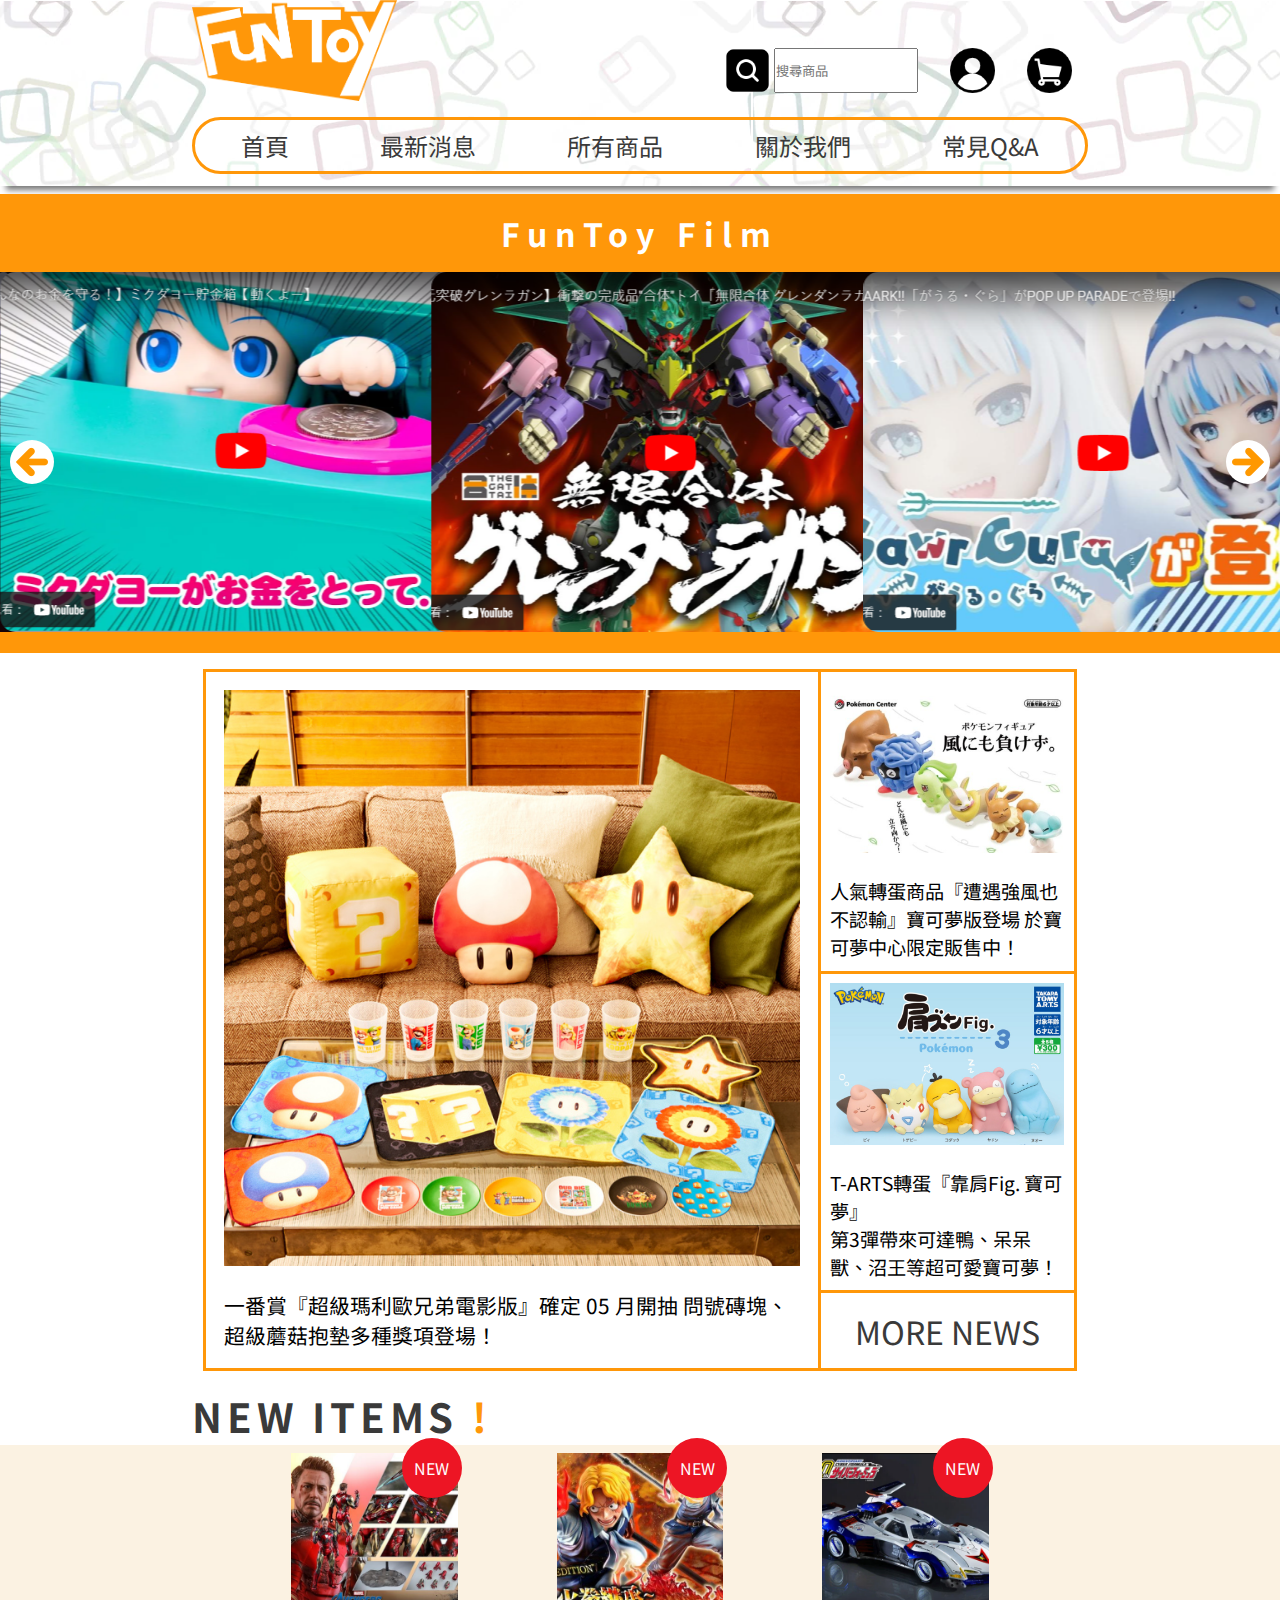
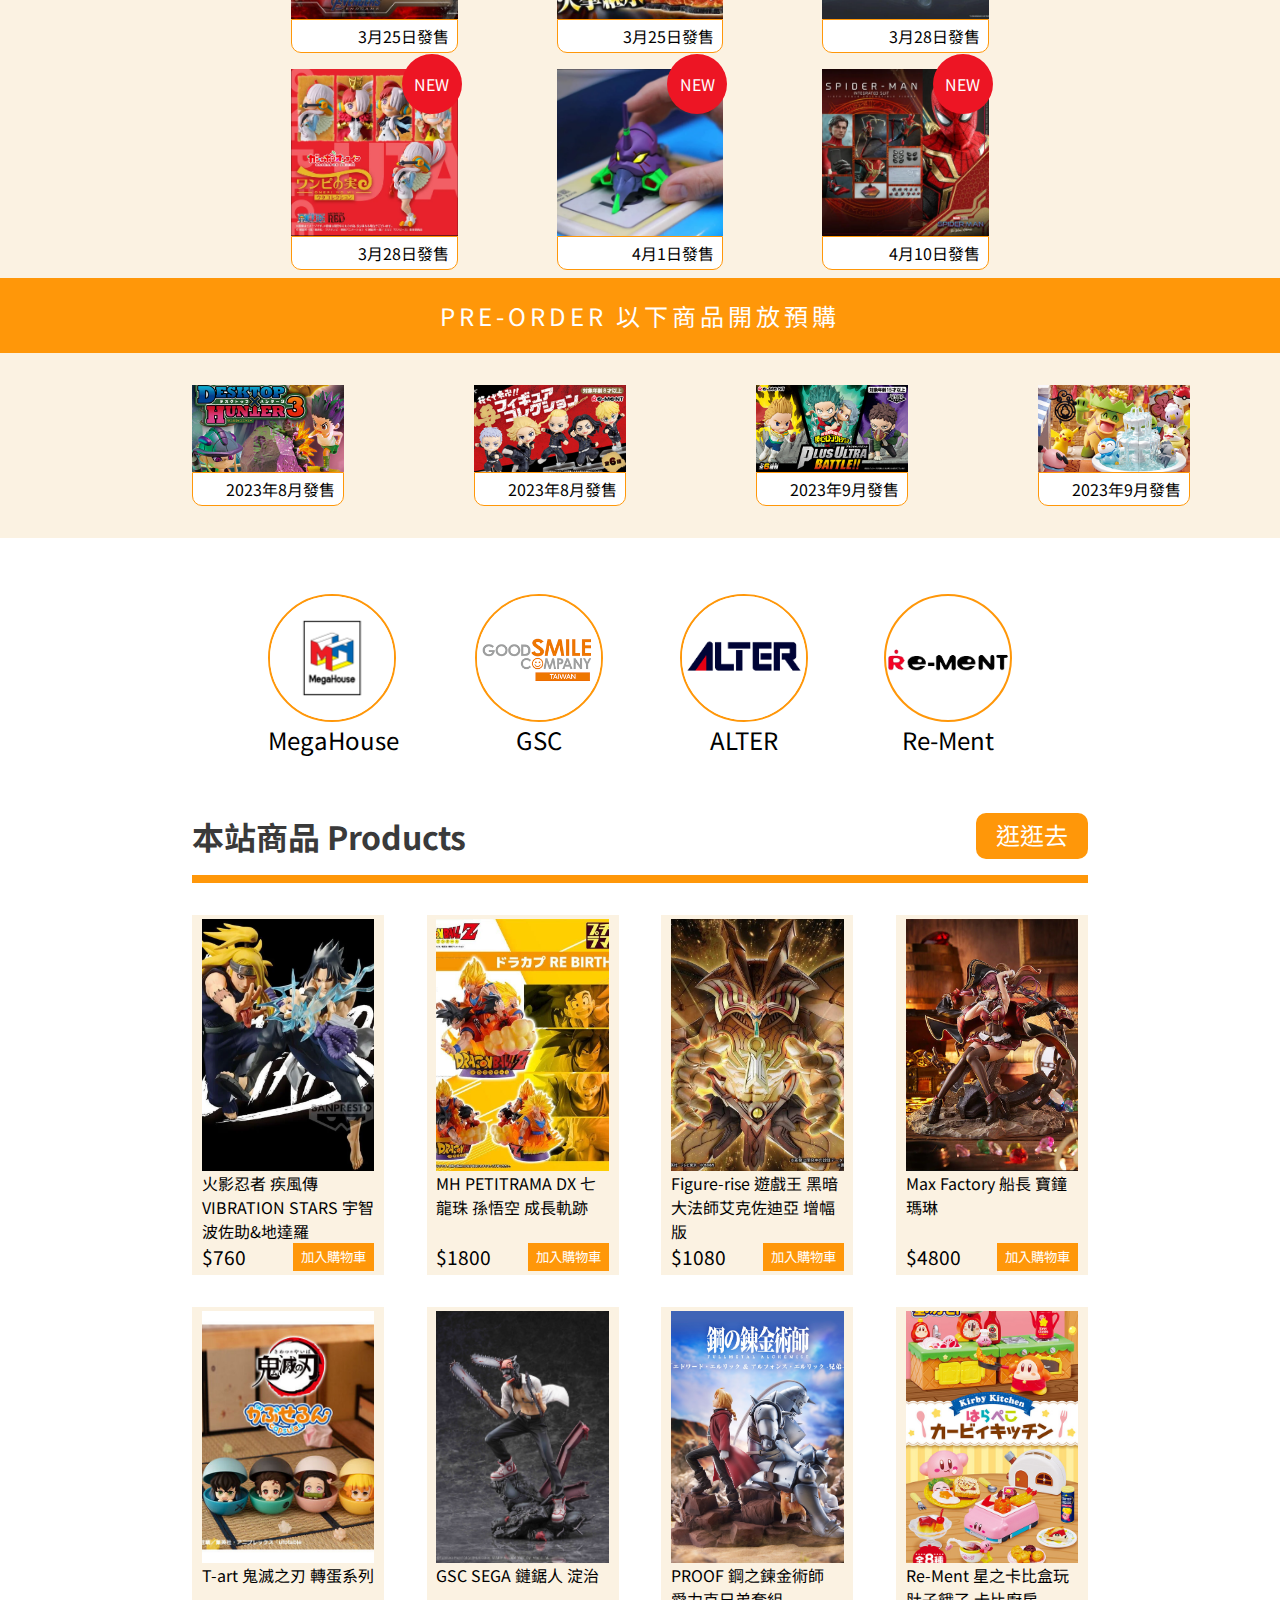
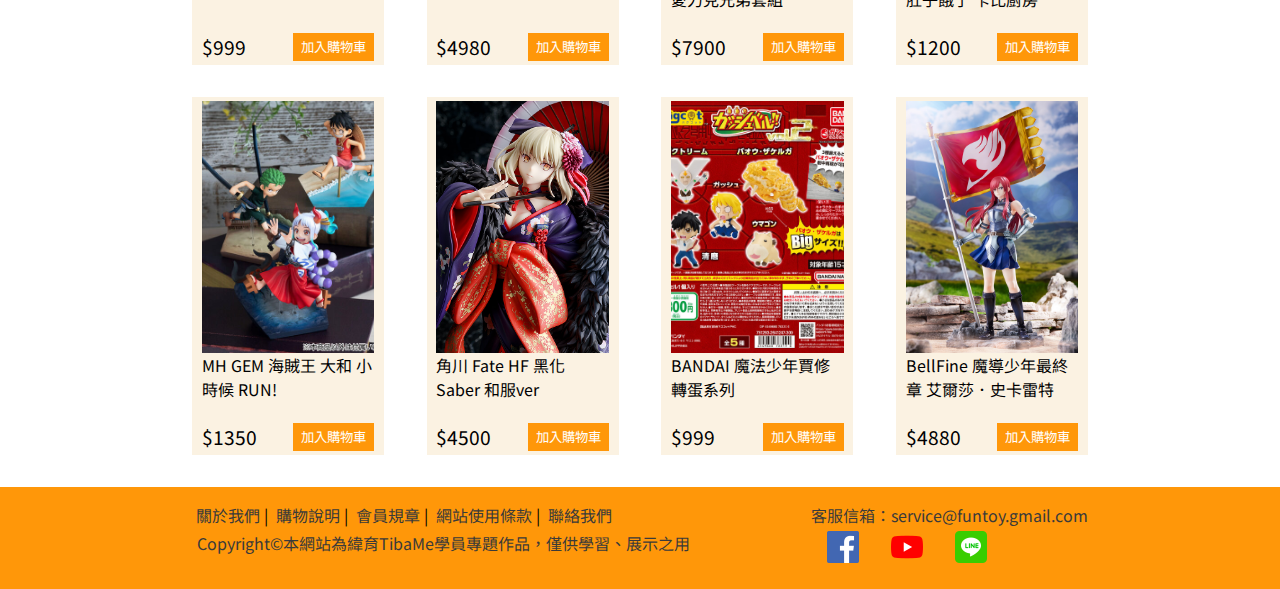
==== commit cc45c635: "adjust many issues and add RWD" ====
--- a/index.html
+++ b/index.html
@@ -35,18 +35,62 @@
           ><img class="logo" src="./picture/logo/LogoVer2.png" alt=""
         /></a>
         <div class="top">
+          <!-- RWD漢堡條 -->
+          <div class="menu">
+            <span></span>
+            <span></span>
+            <span></span>
+          </div>
+          <!-- ---------------- -->
           <div class="search">
             <img src="./picture/icon/scan.png" alt="" />
-            <input type="text" placeholder="搜尋商品" />
-          </div>
+            <input type="search" placeholder="搜尋商品" />
+          </div>
+          <!-- RWD搜尋 -->
+          <div class="rwd-search">
+            <input type="search" placeholder="搜尋商品" />
+          </div>
+          <!-- ------- -->
           <div class="user">
             <a href="#"><img src="./picture/icon/user.png" alt="" /></a>
           </div>
+
           <div class="cart">
             <a href="#"
               ><img src="./picture/icon/shopping-cart.png" alt=""
             /></a>
           </div>
+          <!-- RWD導覽列 -->
+          <div class="rwd-nav">
+            <ul>
+              <li>
+                <a href="index.html"
+                  ><i class="fa-solid fa-house-chimney"></i> 首頁</a
+                >
+              </li>
+              <li>
+                <a href="news.html"
+                  ><i class="fa-solid fa-bars"></i> 最新消息</a
+                >
+              </li>
+              <li>
+                <a href="products.html"
+                  ><i class="fa-brands fa-shopify"></i> 所有商品</a
+                >
+              </li>
+              <li>
+                <a href="about.html"
+                  ><i class="fa-solid fa-address-card"></i> 關於我們</a
+                >
+              </li>
+              <li>
+                <a href="contact.html"
+                  ><i class="fa-sharp fa-regular fa-message"></i> 常見Q&A</a
+                >
+              </li>
+            </ul>
+          </div>
+          <!-- ---------------- -->
         </div>
       </section>
       <section class="nav-list">
@@ -112,15 +156,24 @@
         <div class="swiper-pagination"></div>
 
         <!-- If we need navigation buttons -->
-        <div class="swiper-button-prev"></div>
-        <div class="swiper-button-next"></div>
+        <div class="swiper-button-prev">
+          <img src="./picture/icon/left-arrow.png" alt="" />
+        </div>
+        <div class="swiper-button-next">
+          <img src="./picture/icon/right-arrow.png" alt="" />
+        </div>
 
         <!-- If we need scrollbar -->
         <!-- <div class="swiper-scrollbar"></div> -->
+        <!-- </div> -->
       </div>
     </section>
     <!-- News -->
     <section class="news">
+      <div class="md-news-title">
+        <h1>最新消息<span>NEWS</span></h1>
+        <a href="./news.html">看更多</a>
+      </div>
       <div class="content">
         <div class="main">
           <img src="./picture/news/mario-export.png" alt="" />
@@ -218,7 +271,7 @@
             <p>2023年8月發售</p>
           </div>
           <div class="swiper-slide">
-            <img src="./picture/order/preorder-2.png" alt="" />
+            <img src="./picture/order/tokyo.png" alt="" />
             <p>2023年8月發售</p>
           </div>
           <div class="swiper-slide">
@@ -238,7 +291,7 @@
             <p>2023年10月發售</p>
           </div>
           <div class="swiper-slide">
-            <img src="./picture/order/tokyo.png" alt="" />
+            <img src="./picture/order/preorder-2.png" alt="" />
             <p>2023年11月發售</p>
           </div>
         </div>
@@ -276,7 +329,7 @@
     <!-- 本站商品 -->
     <section class="product">
       <div class="product-top">
-        <h1>本站商品 Product</h1>
+        <h1>本站商品 Products</h1>
         <a href="./products.html">逛逛去</a>
       </div>
       <div class="dash"></div>
--- a/style.css
+++ b/style.css
@@ -13,7 +13,7 @@
   display: flex;
   justify-content: space-between;
   align-items: flex-end;
-  width: 70vw;
+  width: 70%;
   margin: auto;
 }
 header section.logo a img.logo {
@@ -24,28 +24,29 @@
   display: flex;
   vertical-align: bottom;
 }
+header section.logo .top .menu {
+  display: none;
+}
 header section.logo .top .search {
   padding: 0.5rem 1rem;
 }
 header section.logo .top .search img {
   height: 5vh;
-  font-size: 1.3rem;
   vertical-align: bottom;
 }
 header section.logo .top .search input {
-  font-size: 1.3rem;
   display: inline-block;
   height: 5vh;
 }
-header section.logo .top .search input::-moz-placeholder {
-  font-size: 1.3rem;
-}
-header section.logo .top .search input::placeholder {
-  font-size: 1.3rem;
-}
 header section.logo .top .search input:focus {
   outline-color: rgb(255, 151, 9);
 }
+header section.logo .top .rwd-search {
+  display: none;
+  height: 0;
+  overflow: hidden;
+  transition: all 0.6s cubic-bezier(0.68, -0.55, 0.265, 1.55);
+}
 header section.logo .top .user {
   padding: 0.5rem 1rem;
 }
@@ -58,8 +59,14 @@
 header section.logo .top .cart img {
   height: 5vh;
 }
+header section.logo .top .rwd-nav {
+  display: none;
+  height: 0;
+  overflow: hidden;
+  transition: all 0.6s cubic-bezier(0.68, -0.55, 0.265, 1.55);
+}
 header section.nav-list {
-  width: 70vw;
+  width: 70%;
   margin: auto;
 }
 header section.nav-list nav {
@@ -69,11 +76,11 @@
   border: 3px solid rgb(255, 151, 9);
   border-radius: 30px;
   display: flex;
-  justify-content: space-evenly;
+  justify-content: space-around;
 }
 header section.nav-list nav ul li {
-  padding: 0.5rem 3rem;
-  font-size: 2rem;
+  padding: 0.5rem 0;
+  font-size: 1.5rem;
   list-style-type: none;
 }
 header section.nav-list nav ul li a {
@@ -85,6 +92,7 @@
 }
 
 section.banner {
+  margin-top: 0.5rem;
   text-align: center;
   background-color: rgb(255, 151, 9);
 }
@@ -92,33 +100,26 @@
   color: white;
   font-size: 2rem;
   letter-spacing: 0.5rem;
-  margin: 1rem 0;
-}
-section.banner section.banner {
-  text-align: center;
-  background-color: rgb(255, 151, 9);
-}
-section.banner section.banner h1 {
-  font-size: 1.75rem;
-}
-section.banner section.banner .swiper .swiper-wrapper .swiper-slide {
-  margin: 0 auto;
-  font-size: 18px;
-  background: rgb(255, 151, 9);
-  display: flex;
-  justify-content: center;
-  align-items: center;
-}
-section.banner section.banner .swiper .swiper-wrapper .swiper-slide img {
-  width: 100%;
-  display: block;
+  padding: 1rem 0;
+}
+section.banner .swiper .swiper-wrapper {
+  margin-bottom: 1rem;
+}
+section.banner .swiper .swiper-wrapper .swiper-slide {
+  cursor: pointer;
+}
+section.banner .swiper .swiper-wrapper .swiper-slide img {
+  border-radius: 15px;
 }
 
 section.news {
   padding: 1rem;
 }
+section.news .md-news-title {
+  display: none;
+}
 section.news .content {
-  width: 70vw;
+  width: 70%;
   margin: auto;
   display: flex;
   justify-content: center;
@@ -139,7 +140,7 @@
      object-fit: cover;
 }
 section.news .content .main p {
-  font-size: 1.35rem;
+  font-size: 1.3rem;
 }
 section.news .content .other {
   background-color: white;
@@ -184,7 +185,7 @@
 }
 
 .new-item-title {
-  width: 70vw;
+  width: 70%;
   margin: auto;
 }
 .new-item-title h1 {
@@ -197,7 +198,7 @@
   background-color: rgb(251, 242, 226);
 }
 section.new-item .items {
-  width: 70vw;
+  width: 70%;
   margin: auto;
 }
 section.new-item .items .cards {
@@ -249,11 +250,12 @@
   overflow: hidden;
 }
 section.preorder .second-swiper .swiper-wrapper {
-  width: 70vw;
+  width: 70%;
   padding: 2rem;
 }
 section.preorder .second-swiper .swiper-wrapper .swiper-slide {
   width: 8vw;
+  cursor: pointer;
 }
 section.preorder .second-swiper .swiper-wrapper .swiper-slide img {
   display: block;
@@ -269,7 +271,7 @@
 
 section.brand {
   display: flex;
-  width: 70vw;
+  width: 70%;
   justify-content: space-evenly;
   margin: 3.5rem auto;
 }
@@ -296,7 +298,7 @@
 }
 
 section.product {
-  width: 70vw;
+  width: 70%;
   margin: auto;
 }
 section.product .product-top {
@@ -326,7 +328,7 @@
   background-color: rgb(255, 151, 9);
 }
 section.product .cards {
-  width: 70vw;
+  width: 100%;
   display: flex;
   justify-content: space-between;
   padding: 1rem 0;
@@ -337,6 +339,7 @@
   flex-direction: column;
   padding: 0.25rem 0.6rem;
   background-color: rgb(251, 242, 226);
+  transition: 0.3s;
 }
 section.product .cards .card .pic img {
   display: block;
@@ -365,13 +368,15 @@
 }
 section.product .cards .card:hover {
   background-color: rgb(255, 236, 197);
+  transform: scale(1.05);
+  box-shadow: 15px 15px 5px rgba(0, 0, 0, 0.356);
 }
 
 footer {
   background-color: rgb(255, 151, 9);
 }
 footer .footer-content {
-  width: 70vw;
+  width: 70%;
   margin: 1rem auto 0 auto;
   padding: 1rem 0;
   display: flex;
@@ -419,6 +424,11 @@
   background-color: white;
   color: rgb(255, 151, 9);
   border-radius: 50%;
+}
+
+.swiper-button-next:after,
+.swiper-button-prev:after {
+  content: "";
 }
 
 .film,
@@ -433,22 +443,23 @@
   position: fixed;
   top: 0;
   left: 0;
-  z-index: 1;
+  z-index: 21;
 }
 .film button,
 .film2 button,
 .film3 button,
 .film4 button,
 .film5 button {
-  width: 50px;
-  height: 50px;
+  width: 44px;
+  height: 44px;
+  line-height: 44px;
   cursor: pointer;
   position: absolute;
   top: 300px;
   right: 400px;
   border-radius: 50%;
   color: white;
-  background-color: rgb(153, 146, 146);
+  background-color: rgb(164, 159, 154);
   border: none;
   font-size: 2rem;
 }
@@ -462,4 +473,316 @@
   position: absolute;
   top: 300px;
   left: 533px;
+}
+
+@media screen and (max-width: 415px) {
+  header {
+    width: 100%;
+    position: sticky;
+    top: 0;
+    z-index: 20;
+  }
+  header section.logo {
+    display: flex;
+    flex-wrap: wrap;
+    width: 100%;
+  }
+  header section.logo a {
+    display: inline-block;
+    margin: auto;
+  }
+  header section.logo a img.logo {
+    width: 100%;
+    height: 100px;
+  }
+  header section.logo .top {
+    display: flex;
+    width: 100%;
+    justify-content: space-around;
+    margin-top: 0.1rem;
+    padding: 0.5rem 0;
+    border-top: 3px solid rgb(255, 151, 9);
+    border-bottom: 3px solid rgb(255, 151, 9);
+    position: relative;
+  }
+  header section.logo .top .menu {
+    display: flex;
+    width: 40px;
+    height: 40px;
+    background-color: transparent;
+    flex-direction: column;
+    justify-content: space-evenly;
+    align-items: center;
+    margin: 0 1rem;
+    position: relative;
+  }
+  header section.logo .top .menu span {
+    width: 84%;
+    height: 4px;
+    background-color: rgb(58, 58, 58);
+    transition: all 0.5s cubic-bezier(0.68, -0.55, 0.265, 1.55);
+    position: absolute;
+  }
+  header section.logo .top .menu span:nth-child(1) {
+    top: 7px;
+  }
+  header section.logo .top .menu span:nth-child(3) {
+    top: 29px;
+  }
+  header section.logo .top .search {
+    padding: 0 1rem;
+  }
+  header section.logo .top .search img {
+    height: 40px;
+  }
+  header section.logo .top .search input {
+    display: none;
+  }
+  header section.logo .top .rwd-search {
+    display: block;
+    position: absolute;
+    top: 100%;
+    width: 100%;
+    background-color: rgb(251, 242, 226);
+  }
+  header section.logo .top .rwd-search input {
+    display: block;
+    width: 200px;
+    height: 45px;
+    margin: 0.2rem auto;
+  }
+  header section.logo .top .rwd-search.open {
+    height: 55px;
+  }
+  header section.logo .top .user,
+  header section.logo .top .cart {
+    padding: 0 1rem;
+  }
+  header section.logo .top .user img,
+  header section.logo .top .cart img {
+    height: 40px;
+  }
+  header section.logo .top .rwd-nav {
+    display: block;
+    position: absolute;
+    top: 100%;
+    background-color: rgba(255, 255, 255, 0.9);
+    width: 100%;
+  }
+  header section.logo .top .rwd-nav ul li {
+    list-style-type: none;
+    padding: 1.2rem;
+    border-bottom: 1px solid rgb(255, 151, 9);
+  }
+  header section.logo .top .rwd-nav ul li a {
+    color: rgb(58, 58, 58);
+    font-size: 1.5rem;
+    text-decoration: none;
+  }
+  header section.logo .top .rwd-nav.open {
+    height: 400px;
+  }
+  header section.nav-list {
+    display: none;
+  }
+  .swiper-wrapper {
+    margin-bottom: 0;
+  }
+  .swiper-wrapper .swiper-slide img {
+    width: 100%;
+  }
+  section.news {
+    width: 100%;
+    padding: 0;
+    margin-top: 1.5rem;
+  }
+  section.news .md-news-title {
+    display: flex;
+    justify-content: space-between;
+    margin-bottom: 0.6rem;
+  }
+  section.news .md-news-title h1 {
+    display: inline-block;
+    color: rgb(58, 58, 58);
+    margin-right: auto;
+  }
+  section.news .md-news-title h1 span {
+    color: rgb(255, 151, 9);
+  }
+  section.news .md-news-title a {
+    display: inline-block;
+    text-decoration: none;
+    line-height: 35.5px;
+    font-size: 1.25rem;
+    color: rgb(58, 58, 58);
+    background-color: rgb(251, 242, 226);
+    border-radius: 5px;
+  }
+  section.news .content {
+    width: 100%;
+    margin: auto;
+    display: flex;
+    flex-wrap: wrap;
+  }
+  section.news .content .main {
+    width: 100%;
+    padding: 1.1rem;
+    display: flex;
+  }
+  section.news .content .main img {
+    width: 100%;
+    display: block;
+    -o-object-fit: cover;
+       object-fit: cover;
+  }
+  section.news .content .main p {
+    font-size: 1rem;
+  }
+  section.news .content .other {
+    background-color: white;
+    width: 100%;
+    display: flex;
+    flex-wrap: wrap;
+  }
+  section.news .content .other .other-card {
+    padding: 0.6rem;
+    display: flex;
+    border: none;
+  }
+  section.news .content .other .other-card img {
+    display: block;
+    width: 100%;
+  }
+  section.news .content .other .other-card p {
+    font-size: 1rem;
+  }
+  section.news .content .other .more {
+    display: none;
+  }
+  .new-item-title {
+    width: 100%;
+    margin: 0.5rem 0;
+  }
+  .new-item-title h1 {
+    color: rgb(58, 58, 58);
+    font-size: 1.5rem;
+    letter-spacing: normal;
+  }
+  section.new-item {
+    background-color: rgb(251, 242, 226);
+  }
+  section.new-item .items {
+    width: 100%;
+    padding: 1rem 0;
+  }
+  section.new-item .items .cards {
+    display: flex;
+    justify-content: space-between;
+    padding-bottom: 0.7rem;
+  }
+  section.new-item .items .cards .card {
+    width: 33.333333%;
+    margin: 0 0.1rem;
+  }
+  section.new-item .items .cards .card div.newtag {
+    width: 30px;
+    height: 30px;
+    top: 0;
+    right: 0;
+    font-size: 0.7rem;
+  }
+  .preorder-title {
+    letter-spacing: normal;
+    padding: 1rem 0;
+    font-size: 1rem;
+  }
+  section.brand {
+    display: flex;
+    width: 100%;
+    flex-wrap: wrap;
+    margin: 1rem 0;
+  }
+  section.brand .brand-card {
+    margin: 0.75rem 0;
+  }
+  section.brand .brand-card .pic {
+    width: 160px;
+    height: 160px;
+  }
+  section.brand .brand-card p {
+    font-size: 1rem;
+  }
+  section.product {
+    width: 100%;
+  }
+  section.product .product-top h1 {
+    font-size: 1.5rem;
+  }
+  section.product .product-top a {
+    font-size: 1.2rem;
+  }
+  section.product .cards {
+    width: 100%;
+    display: flex;
+    flex-wrap: wrap;
+    justify-content: space-around;
+    padding: 0;
+  }
+  section.product .cards .card {
+    width: 187px;
+    padding: 0.25rem;
+    margin-bottom: 0.75rem;
+  }
+  section.product .cards .card .pic img {
+    height: 200px;
+  }
+  section.product .cards .card .price p {
+    font-size: 1.1rem;
+  }
+  footer .footer-content {
+    width: 100%;
+    display: flex;
+    flex-wrap: wrap;
+  }
+  footer .footer-content .link ul {
+    display: none;
+  }
+  footer .footer-content .mail {
+    order: -1;
+    margin: auto;
+  }
+  footer .footer-content .mail .social-logo {
+    display: flex;
+    justify-content: center;
+  }
+  .film button,
+  .film2 button,
+  .film3 button,
+  .film4 button,
+  .film5 button {
+    top: 30%;
+    right: 0px;
+  }
+  .film iframe,
+  .film2 iframe,
+  .film3 iframe,
+  .film4 iframe,
+  .film5 iframe {
+    width: 100%;
+    height: 233px;
+    top: 35%;
+    left: 0;
+    right: 0;
+  }
+}
+.cross span:nth-child(1) {
+  top: 18px !important;
+  transform: rotate(45deg);
+}
+.cross span:nth-child(2) {
+  transform: scale(0);
+}
+.cross span:nth-child(3) {
+  top: 18px !important;
+  transform: rotate(135deg);
 }/*# sourceMappingURL=style.css.map */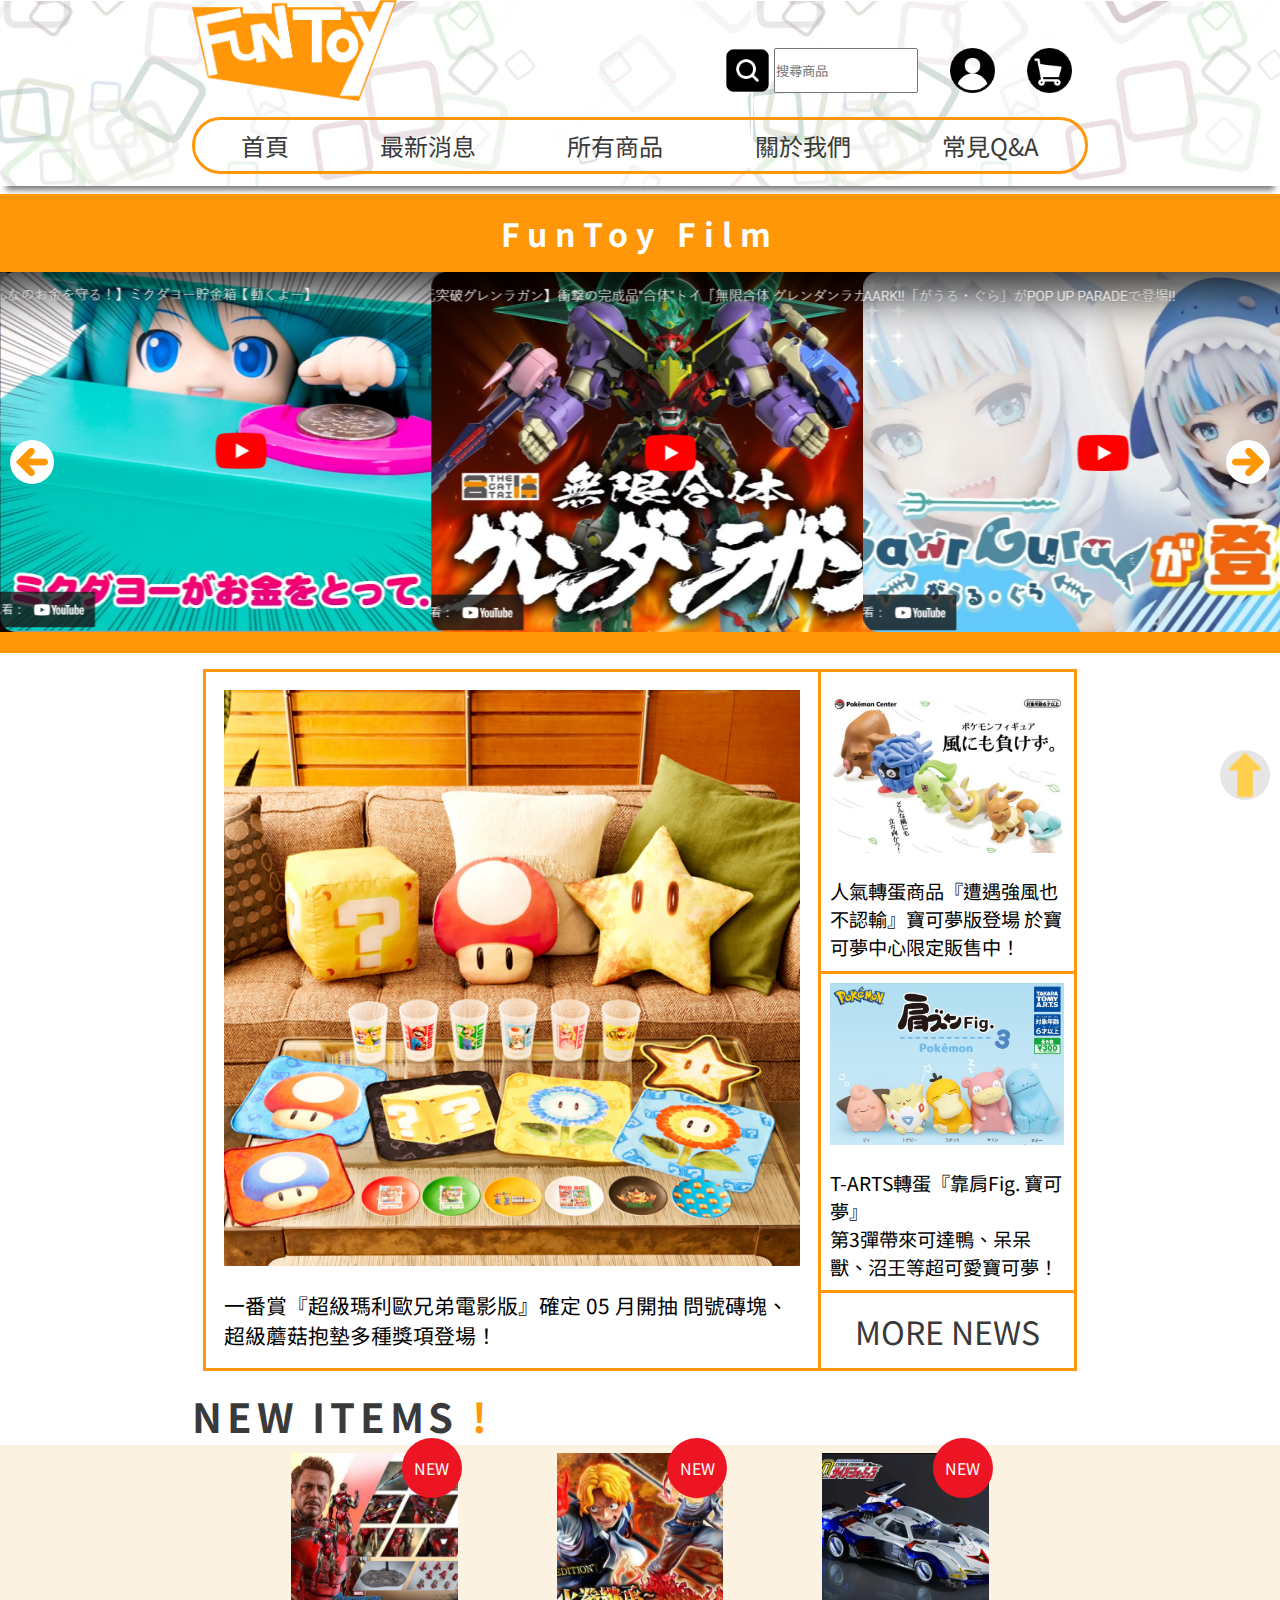
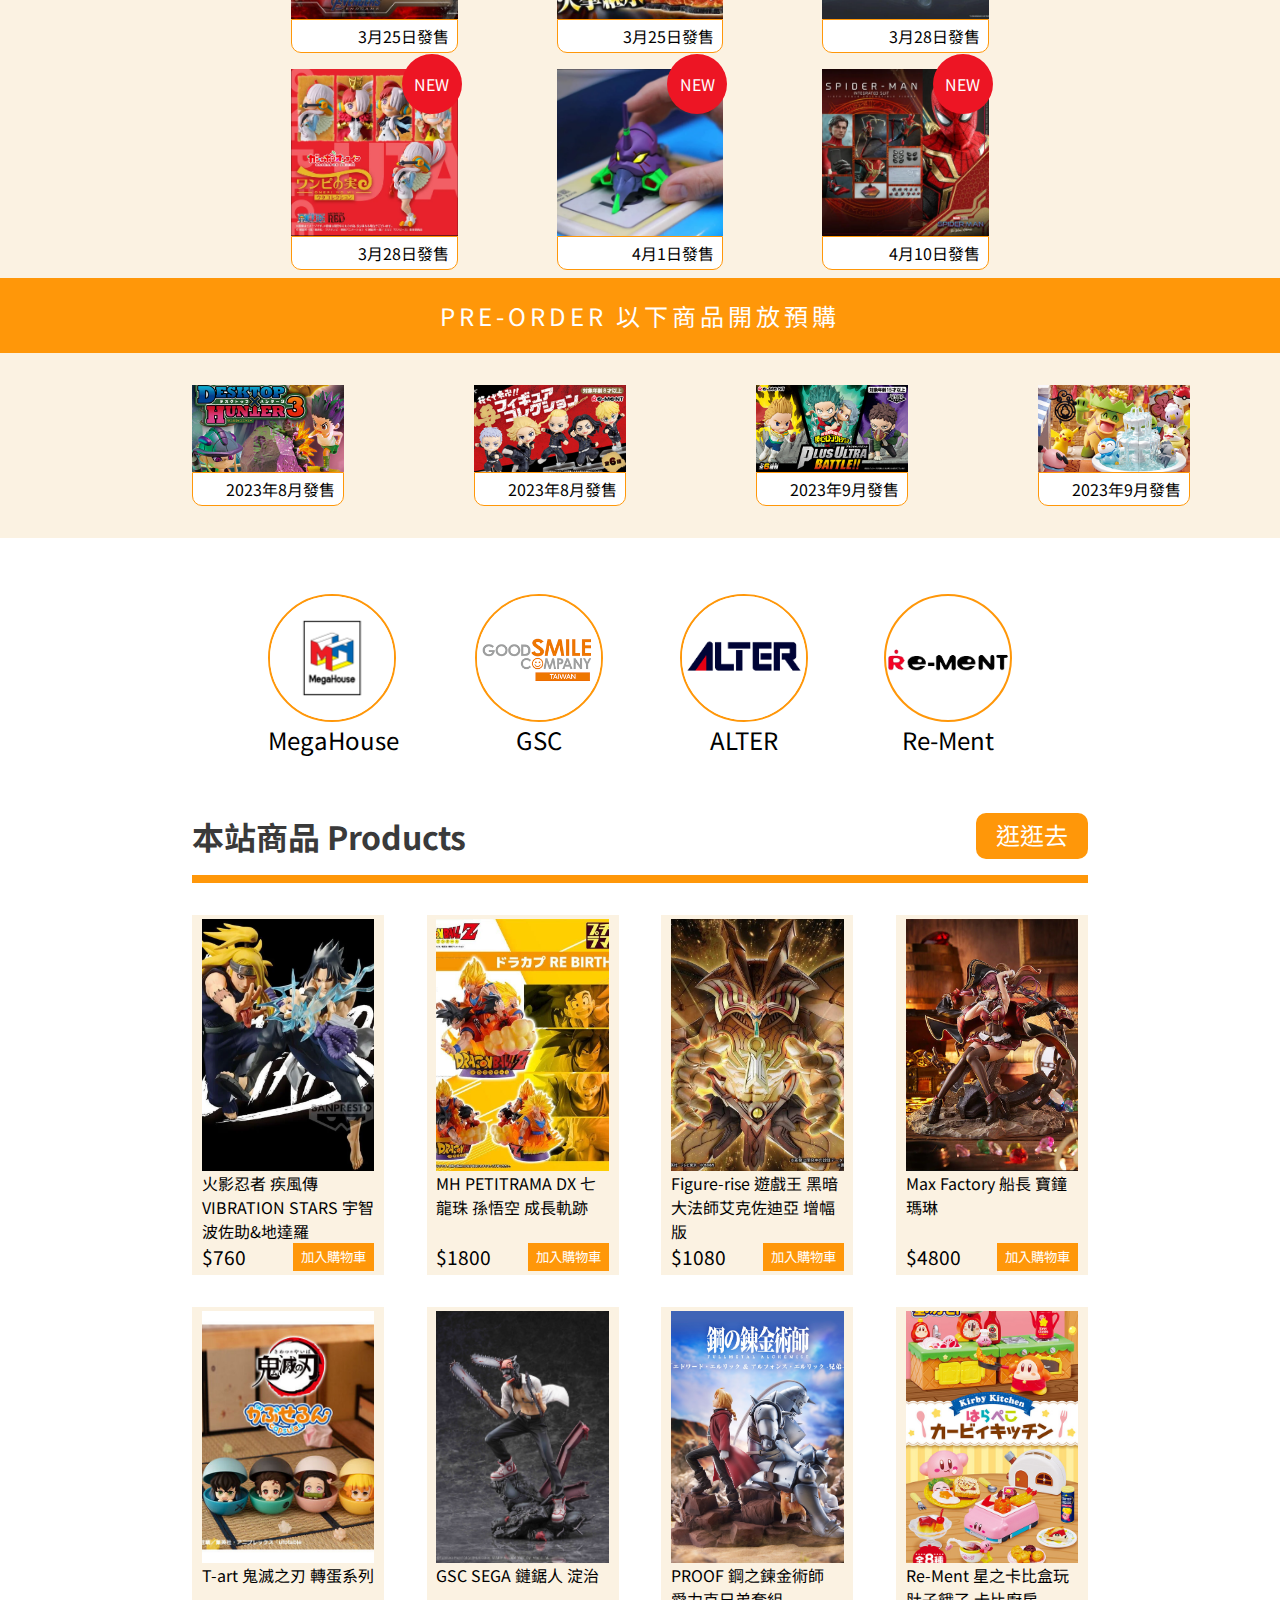
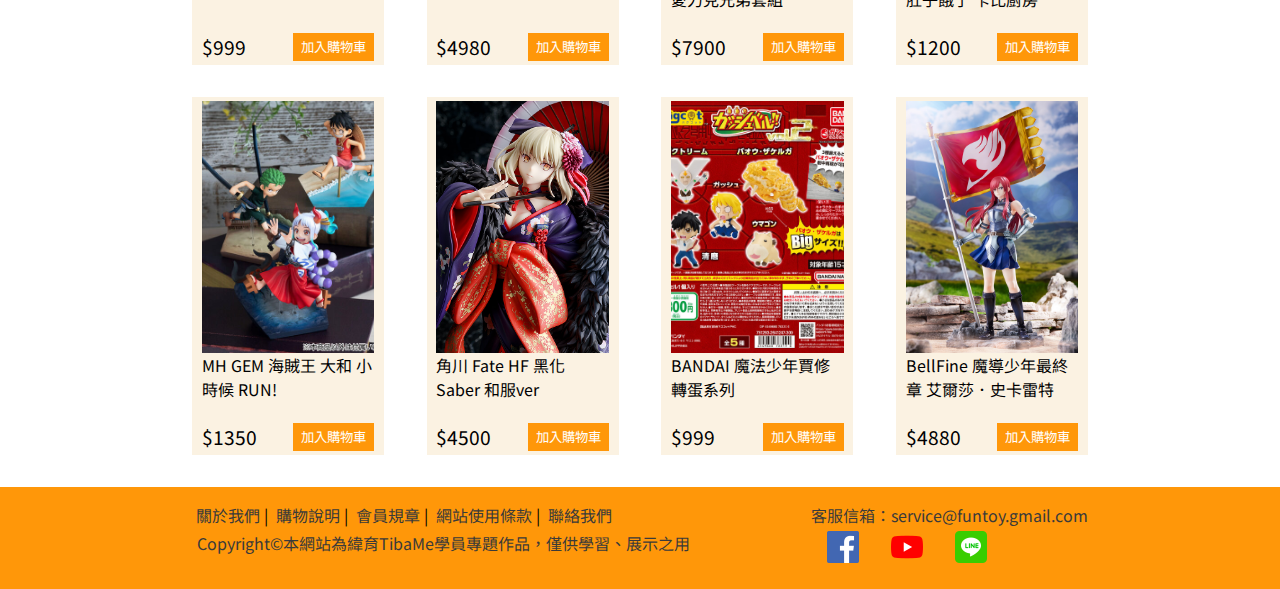
==== commit 9590ce85: "fix css and JS" ====
--- a/index.html
+++ b/index.html
@@ -603,6 +603,9 @@
       </div>
     </footer>
 
+    <div class="scroll-to-top">
+      <img src="./picture/icon/up-arrow.png" alt="" />
+    </div>
     <!-- swiper -->
     <script src="https://cdn.jsdelivr.net/npm/swiper@9/swiper-bundle.min.js"></script>
     <script src="./app.js"></script>
--- a/style.css
+++ b/style.css
@@ -32,6 +32,7 @@
 }
 header section.logo .top .search img {
   height: 5vh;
+  cursor: pointer;
   vertical-align: bottom;
 }
 header section.logo .top .search input {
@@ -317,10 +318,10 @@
   color: white;
   background-color: rgb(255, 151, 9);
   border-radius: 10px;
+  transition: all 0.3s ease;
 }
 section.product .product-top a:hover {
   transform: scale(1.2);
-  transition: all 0.3s ease;
 }
 section.product .dash {
   margin: 1rem 0;
@@ -369,7 +370,7 @@
 section.product .cards .card:hover {
   background-color: rgb(255, 236, 197);
   transform: scale(1.05);
-  box-shadow: 15px 15px 5px rgba(0, 0, 0, 0.356);
+  box-shadow: 12px 12px 5px rgba(0, 0, 0, 0.356);
 }
 
 footer {
@@ -415,6 +416,21 @@
 }
 footer .footer-content .mail .social-logo .logo {
   padding: 0.3rem 1rem;
+}
+
+.scroll-to-top {
+  width: 50px;
+  height: 50px;
+  position: fixed;
+  right: 10px;
+  bottom: 100px;
+  border-radius: 50%;
+  background-color: rgb(230, 230, 230);
+  cursor: pointer;
+}
+.scroll-to-top img {
+  width: 100%;
+  display: block;
 }
 
 .swiper-button-next,
@@ -494,6 +510,10 @@
   header section.logo a img.logo {
     width: 100%;
     height: 100px;
+    transition: all 0.3s cubic-bezier(0.68, -0.55, 0.265, 1.55);
+  }
+  header section.logo a img.logo.slideup {
+    height: 0;
   }
   header section.logo .top {
     display: flex;
@@ -551,6 +571,12 @@
     height: 45px;
     margin: 0.2rem auto;
   }
+  header section.logo .top .rwd-search input::-moz-placeholder {
+    font-size: 1.2rem;
+  }
+  header section.logo .top .rwd-search input::placeholder {
+    font-size: 1.2rem;
+  }
   header section.logo .top .rwd-search.open {
     height: 55px;
   }
@@ -755,6 +781,9 @@
     display: flex;
     justify-content: center;
   }
+  .scroll-to-top {
+    opacity: 0.85;
+  }
   .film button,
   .film2 button,
   .film3 button,
